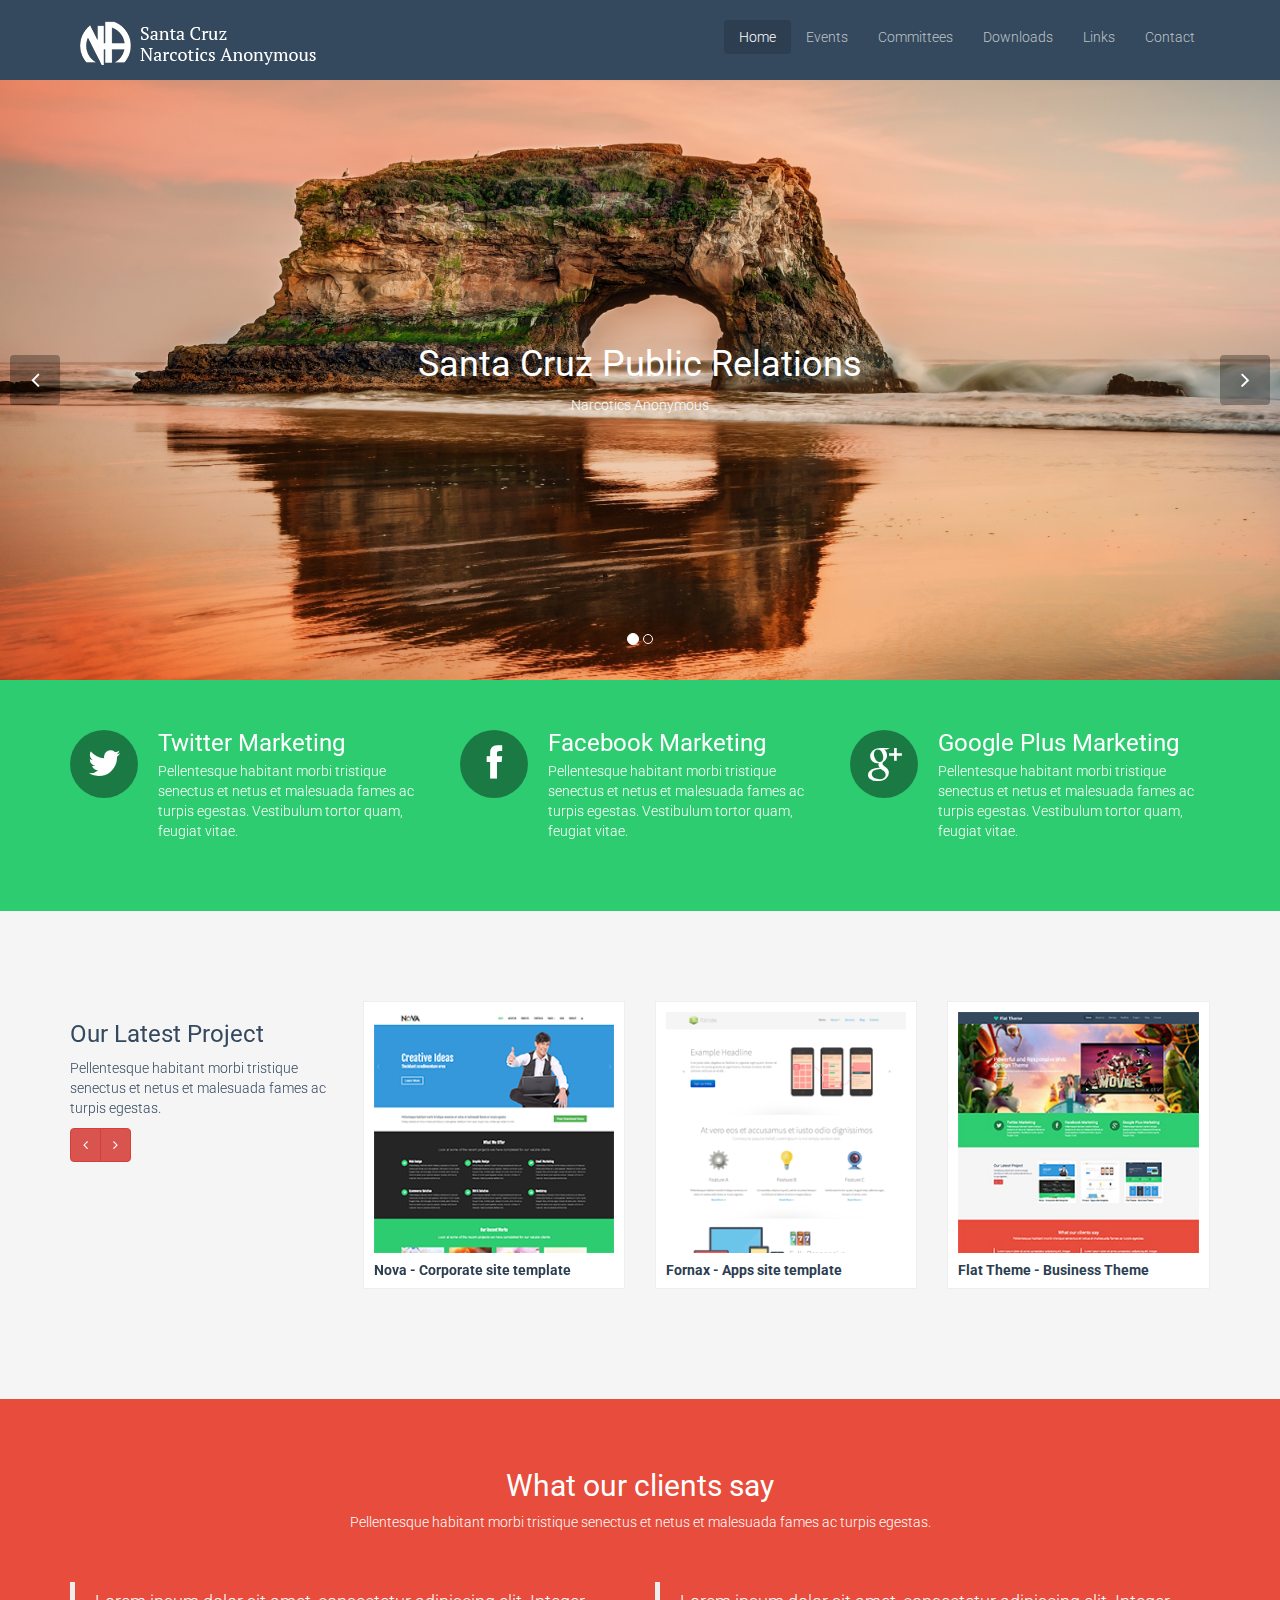
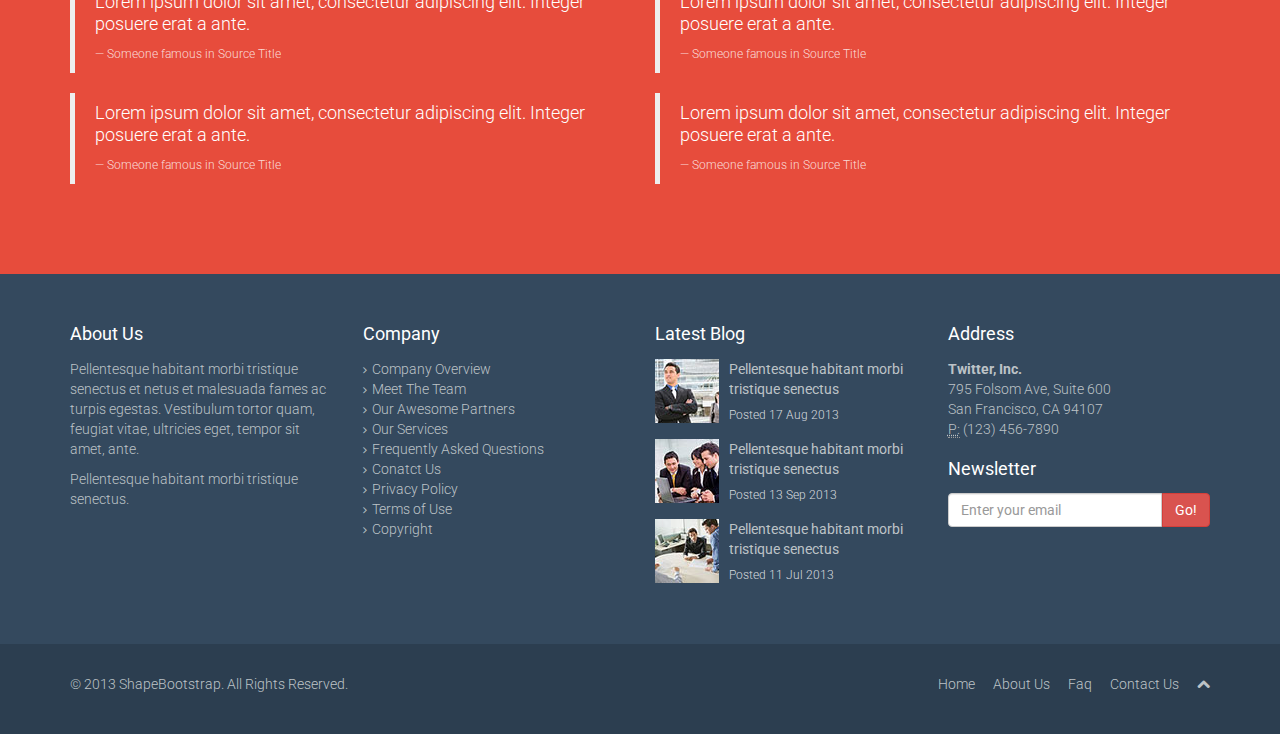
==== index.html @ 4197a6d1 "trying to commit the website i am working on for na" ====
<!DOCTYPE html>
<html lang="en">
<head>
    <meta charset="utf-8">
    <meta name="viewport" content="width=device-width, initial-scale=1.0">
    <meta name="description" content="">
    <meta name="author" content="Christopher Chen" >
    <title>Home | Santa Cruz NA</title>
    <link href="css/bootstrap.min.css" rel="stylesheet">
    <link href="css/font-awesome.min.css" rel="stylesheet">
    <link href="css/prettyPhoto.css" rel="stylesheet">
    <link href="css/animate.css" rel="stylesheet">
    <link href="css/main.css" rel="stylesheet">
    <!--[if lt IE 9]>
    <script src="js/html5shiv.js"></script>
    <script src="js/respond.min.js"></script>
    <![endif]-->       
    <link rel="shortcut icon" href="images/ico/favicon.ico">
    <link rel="apple-touch-icon-precomposed" sizes="144x144" href="images/ico/apple-touch-icon-144-precomposed.png">
    <link rel="apple-touch-icon-precomposed" sizes="114x114" href="images/ico/apple-touch-icon-114-precomposed.png">
    <link rel="apple-touch-icon-precomposed" sizes="72x72" href="images/ico/apple-touch-icon-72-precomposed.png">
    <link rel="apple-touch-icon-precomposed" href="images/ico/apple-touch-icon-57-precomposed.png">
</head><!--/head-->
<body>
    <header class="navbar navbar-inverse navbar-fixed-top wet-asphalt" role="banner">
        <div class="container">
            <div class="navbar-header">
                <button type="button" class="navbar-toggle" data-toggle="collapse" data-target=".navbar-collapse">
                    <span class="sr-only">Toggle navigation</span>
                    <span class="icon-bar"></span>
                    <span class="icon-bar"></span>
                    <span class="icon-bar"></span>
                </button>
                <a class="navbar-brand" href="index.html"><img src="images/nalogo.png" alt="logo"></a>
            </div>
            <div class="collapse navbar-collapse">
                <ul class="nav navbar-nav navbar-right">
                    <li class="active"><a href="index.html">Home</a></li>
                    <li><a href="about-us.html">Events</a></li>
                    <li><a href="services.html">Committees</a></li>
                    <li><a href="portfolio.html">Downloads</a></li>
                    <!--
                    <li class="dropdown">
                        <a href="#" class="dropdown-toggle" data-toggle="dropdown">Pages <i class="icon-angle-down"></i></a>
                        <ul class="dropdown-menu">
                            <li><a href="career.html">Career</a></li>
                            <li><a href="blog-item.html">Blog Single</a></li>
                            <li><a href="pricing.html">Pricing</a></li>
                            <li><a href="404.html">404</a></li>
                            <li><a href="registration.html">Registration</a></li>
                            <li class="divider"></li>
                            <li><a href="privacy.html">Privacy Policy</a></li>
                            <li><a href="terms.html">Terms of Use</a></li>
                        </ul>
                    </li>
                    -->
                    <li><a href="blog.html">Links</a></li> 
                    <li><a href="contact-us.html">Contact</a></li>
                </ul>
            </div>
        </div>
    </header><!--/header-->
    <section id="main-slider" class="no-margin">
        <div class="carousel slide wet-asphalt">
            <ol class="carousel-indicators">
                <li data-target="#main-slider" data-slide-to="0" class="active"></li>
                <li data-target="#main-slider" data-slide-to="1"></li>
                <!--<li data-target="#main-slider" data-slide-to="2"></li>-->
            </ol>
            <div class="carousel-inner">
                <div class="item active" style="background-image: url(images/slider/santacruzarchway.jpg)">
                    <div class="container">
                        <div class="row">
                            <div class="col-sm-12">
                                <div class="carousel-content center centered">
                                    <h2 class="animation animated-item-1">Santa Cruz Public Relations</h2>
                                    <p class="animation animated-item-2">Narcotics Anonymous</p>
                                </div>
                            </div>
                        </div>
                    </div>
                </div><!--/.item-->
                <div class="item" style="background-image: url(images/slider/santacruzarchway.jpg)">
                    <div class="container">
                        <div class="row">
                            <div class="col-sm-12">
                                <div class="carousel-content center centered">
                                    <p><h2 class="boxed animation anima	ted-item-1">Need help?</h2></p>
                                    <p class="boxed animation animated-item-2">Santa Cruz Area NA Helpline: (831) 429-7436</p>
                                    <br>
                                    <a class="btn btn-md animation animated-item-3" href="#">Learn More</a>
                                </div>
                            </div>
                        </div>
                    </div>
					             
                </div><!--/.item-->
                <!--
                <div class="item" style="background-image: url(images/slider/bg3.jpg)">
                    <div class="container">
                        <div class="row">
                            <div class="col-sm-6">
                                <div class="carousel-content centered">
                                    <h2 class="animation animated-item-1">Powerful and Responsive Web Design Theme</h2>
                                    <p class="animation animated-item-2">Pellentesque habitant morbi tristique senectus et netus et malesuada fames</p>
                                    <a class="btn btn-md animation animated-item-3" href="#">Learn More</a>
                                </div>
                            </div>
                            <div class="col-sm-6 hidden-xs animation animated-item-4">
                                <div class="centered">
                                    <div class="embed-container">
                                        <iframe src="//player.vimeo.com/video/69421653?title=0&amp;byline=0&amp;portrait=0&amp;color=a22c2f" frameborder="0" webkitallowfullscreen mozallowfullscreen allowfullscreen></iframe>
                                    </div>
                                </div>
                            </div>
                        </div>
                    </div>
                </div>   --><!--/.item-->
             
            </div><!--/.carousel-inner-->
        </div><!--/.carousel-->
        <a class="prev hidden-xs" href="#main-slider" data-slide="prev">
            <i class="icon-angle-left"></i>
        </a>
        <a class="next hidden-xs" href="#main-slider" data-slide="next">
            <i class="icon-angle-right"></i>
        </a>
    </section><!--/#main-slider-->

    <section id="services" class="emerald">
        <div class="container">
            <div class="row">
                <div class="col-md-4 col-sm-6">
                    <div class="media">
                        <div class="pull-left">
                            <i class="icon-twitter icon-md"></i>
                        </div>
                        <div class="media-body">
                            <h3 class="media-heading">Twitter Marketing</h3>
                            <p>Pellentesque habitant morbi tristique senectus et netus et malesuada fames ac turpis egestas. Vestibulum tortor quam, feugiat vitae.</p>
                        </div>
                    </div>
                </div><!--/.col-md-4-->
                <div class="col-md-4 col-sm-6">
                    <div class="media">
                        <div class="pull-left">
                            <i class="icon-facebook icon-md"></i>
                        </div>
                        <div class="media-body">
                            <h3 class="media-heading">Facebook Marketing</h3>
                            <p>Pellentesque habitant morbi tristique senectus et netus et malesuada fames ac turpis egestas. Vestibulum tortor quam, feugiat vitae.</p>
                        </div>
                    </div>
                </div><!--/.col-md-4-->
                <div class="col-md-4 col-sm-6">
                    <div class="media">
                        <div class="pull-left">
                            <i class="icon-google-plus icon-md"></i>
                        </div>
                        <div class="media-body">
                            <h3 class="media-heading">Google Plus Marketing</h3>
                            <p>Pellentesque habitant morbi tristique senectus et netus et malesuada fames ac turpis egestas. Vestibulum tortor quam, feugiat vitae.</p>
                        </div>
                    </div>
                </div><!--/.col-md-4-->
            </div>
        </div>
    </section><!--/#services-->

    <section id="recent-works">
        <div class="container">
            <div class="row">
                <div class="col-md-3">
                    <h3>Our Latest Project</h3>
                    <p>Pellentesque habitant morbi tristique senectus et netus et malesuada fames ac turpis egestas.</p>
                    <div class="btn-group">
                        <a class="btn btn-danger" href="#scroller" data-slide="prev"><i class="icon-angle-left"></i></a>
                        <a class="btn btn-danger" href="#scroller" data-slide="next"><i class="icon-angle-right"></i></a>
                    </div>
                    <p class="gap"></p>
                </div>
                <div class="col-md-9">
                    <div id="scroller" class="carousel slide">
                        <div class="carousel-inner">
                            <div class="item active">
                                <div class="row">
                                    <div class="col-xs-4">
                                        <div class="portfolio-item">
                                            <div class="item-inner">
                                                <img class="img-responsive" src="images/portfolio/recent/item1.png" alt="">
                                                <h5>
                                                    Nova - Corporate site template
                                                </h5>
                                                <div class="overlay">
                                                    <a class="preview btn btn-danger" title="Malesuada fames ac turpis egestas" href="images/portfolio/full/item1.jpg" rel="prettyPhoto"><i class="icon-eye-open"></i></a>
                                                </div>
                                            </div>
                                        </div>
                                    </div>                            
                                    <div class="col-xs-4">
                                        <div class="portfolio-item">
                                            <div class="item-inner">
                                                <img class="img-responsive" src="images/portfolio/recent/item3.png" alt="">
                                                <h5>
                                                    Fornax - Apps site template
                                                </h5>
                                                <div class="overlay">
                                                    <a class="preview btn btn-danger" title="Malesuada fames ac turpis egestas" href="images/portfolio/full/item1.jpg" rel="prettyPhoto"><i class="icon-eye-open"></i></a>
                                                </div>
                                            </div>
                                        </div>
                                    </div>                            
                                    <div class="col-xs-4">
                                        <div class="portfolio-item">
                                            <div class="item-inner">
                                                <img class="img-responsive" src="images/portfolio/recent/item2.png" alt="">
                                                <h5>
                                                    Flat Theme - Business Theme
                                                </h5>
                                                <div class="overlay">
                                                    <a class="preview btn btn-danger" title="Malesuada fames ac turpis egestas" href="images/portfolio/full/item1.jpg" rel="prettyPhoto"><i class="icon-eye-open"></i></a>
                                                </div>
                                            </div>
                                        </div>
                                    </div>
                                </div><!--/.row-->
                            </div><!--/.item-->
                            <div class="item">
                                <div class="row">
                                    <div class="col-xs-4">
                                        <div class="portfolio-item">
                                            <div class="item-inner">
                                                <img class="img-responsive" src="images/portfolio/recent/item2.png" alt="">
                                                <h5>
                                                    Flat Theme - Business Theme
                                                </h5>
                                                <div class="overlay">
                                                    <a class="preview btn btn-danger" title="Malesuada fames ac turpis egestas" href="images/portfolio/full/item1.jpg" rel="prettyPhoto"><i class="icon-eye-open"></i></a>
                                                </div>
                                            </div>
                                        </div>
                                    </div>
                                    <div class="col-xs-4">
                                        <div class="portfolio-item">
                                            <div class="item-inner">
                                                <img class="img-responsive" src="images/portfolio/recent/item1.png" alt="">
                                                <h5>
                                                    Nova - Corporate site template
                                                </h5>
                                                <div class="overlay">
                                                    <a class="preview btn btn-danger" title="Malesuada fames ac turpis egestas" href="images/portfolio/full/item1.jpg" rel="prettyPhoto"><i class="icon-eye-open"></i></a>
                                                </div>
                                            </div>
                                        </div>
                                    </div>                            
                                    <div class="col-xs-4">
                                        <div class="portfolio-item">
                                            <div class="item-inner">
                                                <img class="img-responsive" src="images/portfolio/recent/item3.png" alt="">
                                                <h5>
                                                    Fornax - Apps site template
                                                </h5>
                                                <div class="overlay">
                                                    <a class="preview btn btn-danger" title="Malesuada fames ac turpis egestas" href="images/portfolio/full/item1.jpg" rel="prettyPhoto"><i class="icon-eye-open"></i></a>
                                                </div>
                                            </div>
                                        </div>
                                    </div>
                                </div>
                            </div><!--/.item-->
                        </div>
                    </div>
                </div>
            </div><!--/.row-->
        </div>
    </section><!--/#recent-works-->

    <section id="testimonial" class="alizarin">
        <div class="container">
            <div class="row">
                <div class="col-lg-12">
                    <div class="center">
                        <h2>What our clients say</h2>
                        <p>Pellentesque habitant morbi tristique senectus et netus et malesuada fames ac turpis egestas.</p>
                    </div>
                    <div class="gap"></div>
                    <div class="row">
                        <div class="col-md-6">
                            <blockquote>
                                <p>Lorem ipsum dolor sit amet, consectetur adipiscing elit. Integer posuere erat a ante.</p>
                                <small>Someone famous in <cite title="Source Title">Source Title</cite></small>
                            </blockquote>
                            <blockquote>
                                <p>Lorem ipsum dolor sit amet, consectetur adipiscing elit. Integer posuere erat a ante.</p>
                                <small>Someone famous in <cite title="Source Title">Source Title</cite></small>
                            </blockquote>
                        </div>
                        <div class="col-md-6">
                            <blockquote>
                                <p>Lorem ipsum dolor sit amet, consectetur adipiscing elit. Integer posuere erat a ante.</p>
                                <small>Someone famous in <cite title="Source Title">Source Title</cite></small>
                            </blockquote>
                            <blockquote>
                                <p>Lorem ipsum dolor sit amet, consectetur adipiscing elit. Integer posuere erat a ante.</p>
                                <small>Someone famous in <cite title="Source Title">Source Title</cite></small>
                            </blockquote>
                        </div>
                    </div>
                </div>
            </div>
        </div>
    </section><!--/#testimonial-->

    <section id="bottom" class="wet-asphalt">
        <div class="container">
            <div class="row">
                <div class="col-md-3 col-sm-6">
                    <h4>About Us</h4>
                    <p>Pellentesque habitant morbi tristique senectus et netus et malesuada fames ac turpis egestas. Vestibulum tortor quam, feugiat vitae, ultricies eget, tempor sit amet, ante.</p>
                    <p>Pellentesque habitant morbi tristique senectus.</p>
                </div><!--/.col-md-3-->

                <div class="col-md-3 col-sm-6">
                    <h4>Company</h4>
                    <div>
                        <ul class="arrow">
                            <li><a href="#">Company Overview</a></li>
                            <li><a href="#">Meet The Team</a></li>
                            <li><a href="#">Our Awesome Partners</a></li>
                            <li><a href="#">Our Services</a></li>
                            <li><a href="#">Frequently Asked Questions</a></li>
                            <li><a href="#">Conatct Us</a></li>
                            <li><a href="#">Privacy Policy</a></li>
                            <li><a href="#">Terms of Use</a></li>
                            <li><a href="#">Copyright</a></li>
                        </ul>
                    </div>
                </div><!--/.col-md-3-->

                <div class="col-md-3 col-sm-6">
                    <h4>Latest Blog</h4>
                    <div>
                        <div class="media">
                            <div class="pull-left">
                                <img src="images/blog/thumb1.jpg" alt="">
                            </div>
                            <div class="media-body">
                                <span class="media-heading"><a href="#">Pellentesque habitant morbi tristique senectus</a></span>
                                <small class="muted">Posted 17 Aug 2013</small>
                            </div>
                        </div>
                        <div class="media">
                            <div class="pull-left">
                                <img src="images/blog/thumb2.jpg" alt="">
                            </div>
                            <div class="media-body">
                                <span class="media-heading"><a href="#">Pellentesque habitant morbi tristique senectus</a></span>
                                <small class="muted">Posted 13 Sep 2013</small>
                            </div>
                        </div>
                        <div class="media">
                            <div class="pull-left">
                                <img src="images/blog/thumb3.jpg" alt="">
                            </div>
                            <div class="media-body">
                                <span class="media-heading"><a href="#">Pellentesque habitant morbi tristique senectus</a></span>
                                <small class="muted">Posted 11 Jul 2013</small>
                            </div>
                        </div>
                    </div>  
                </div><!--/.col-md-3-->

                <div class="col-md-3 col-sm-6">
                    <h4>Address</h4>
                    <address>
                        <strong>Twitter, Inc.</strong><br>
                        795 Folsom Ave, Suite 600<br>
                        San Francisco, CA 94107<br>
                        <abbr title="Phone">P:</abbr> (123) 456-7890
                    </address>
                    <h4>Newsletter</h4>
                    <form role="form">
                        <div class="input-group">
                            <input type="text" class="form-control" autocomplete="off" placeholder="Enter your email">
                            <span class="input-group-btn">
                                <button class="btn btn-danger" type="button">Go!</button>
                            </span>
                        </div>
                    </form>
                </div> <!--/.col-md-3-->
            </div>
        </div>
    </section><!--/#bottom-->

    <footer id="footer" class="midnight-blue">
        <div class="container">
            <div class="row">
                <div class="col-sm-6">
                    &copy; 2013 <a target="_blank" href="http://shapebootstrap.net/" title="Free Twitter Bootstrap WordPress Themes and HTML templates">ShapeBootstrap</a>. All Rights Reserved.
                </div>
                <div class="col-sm-6">
                    <ul class="pull-right">
                        <li><a href="#">Home</a></li>
                        <li><a href="#">About Us</a></li>
                        <li><a href="#">Faq</a></li>
                        <li><a href="#">Contact Us</a></li>
                        <li><a id="gototop" class="gototop" href="#"><i class="icon-chevron-up"></i></a></li><!--#gototop-->
                    </ul>
                </div>
            </div>
        </div>
    </footer><!--/#footer-->

    <script src="js/jquery.js"></script>
    <script src="js/bootstrap.min.js"></script>
    <script src="js/jquery.prettyPhoto.js"></script>
    <script src="js/main.js"></script>
</body>
</html>
---- css/prettyPhoto.css ----
div.pp_default .pp_top,div.pp_default .pp_top .pp_middle,div.pp_default .pp_top .pp_left,div.pp_default .pp_top .pp_right,div.pp_default .pp_bottom,div.pp_default .pp_bottom .pp_left,div.pp_default .pp_bottom .pp_middle,div.pp_default .pp_bottom .pp_right{height:13px}
div.pp_default .pp_top .pp_left{background:url(../images/prettyPhoto/default/sprite.png) -78px -93px no-repeat}
div.pp_default .pp_top .pp_middle{background:url(../images/prettyPhoto/default/sprite_x.png) top left repeat-x}
div.pp_default .pp_top .pp_right{background:url(../images/prettyPhoto/default/sprite.png) -112px -93px no-repeat}
div.pp_default .pp_content .ppt{color:#f8f8f8}
div.pp_default .pp_content_container .pp_left{background:url(../images/prettyPhoto/default/sprite_y.png) -7px 0 repeat-y;padding-left:13px}
div.pp_default .pp_content_container .pp_right{background:url(../images/prettyPhoto/default/sprite_y.png) top right repeat-y;padding-right:13px}
div.pp_default .pp_next:hover{background:url(../images/prettyPhoto/default/sprite_next.png) center right no-repeat;cursor:pointer}
div.pp_default .pp_previous:hover{background:url(../images/prettyPhoto/default/sprite_prev.png) center left no-repeat;cursor:pointer}
div.pp_default .pp_expand{background:url(../images/prettyPhoto/default/sprite.png) 0 -29px no-repeat;cursor:pointer;width:28px;height:28px}
div.pp_default .pp_expand:hover{background:url(../images/prettyPhoto/default/sprite.png) 0 -56px no-repeat;cursor:pointer}
div.pp_default .pp_contract{background:url(../images/prettyPhoto/default/sprite.png) 0 -84px no-repeat;cursor:pointer;width:28px;height:28px}
div.pp_default .pp_contract:hover{background:url(../images/prettyPhoto/default/sprite.png) 0 -113px no-repeat;cursor:pointer}
div.pp_default .pp_close{width:30px;height:30px;background:url(../images/prettyPhoto/default/sprite.png) 2px 1px no-repeat;cursor:pointer}
div.pp_default .pp_gallery ul li a{background:url(../images/prettyPhoto/default/default_thumb.png) center center #f8f8f8;border:1px solid #aaa}
div.pp_default .pp_social{margin-top:7px}
div.pp_default .pp_gallery a.pp_arrow_previous,div.pp_default .pp_gallery a.pp_arrow_next{position:static;left:auto}
div.pp_default .pp_nav .pp_play,div.pp_default .pp_nav .pp_pause{background:url(../images/prettyPhoto/default/sprite.png) -51px 1px no-repeat;height:30px;width:30px}
div.pp_default .pp_nav .pp_pause{background-position:-51px -29px}
div.pp_default a.pp_arrow_previous,div.pp_default a.pp_arrow_next{background:url(../images/prettyPhoto/default/sprite.png) -31px -3px no-repeat;height:20px;width:20px;margin:4px 0 0}
div.pp_default a.pp_arrow_next{left:52px;background-position:-82px -3px}
div.pp_default .pp_content_container .pp_details{margin-top:5px}
div.pp_default .pp_nav{clear:none;height:30px;width:110px;position:relative}
div.pp_default .pp_nav .currentTextHolder{font-family:Georgia;font-style:italic;color:#999;font-size:11px;left:75px;line-height:25px;position:absolute;top:2px;margin:0;padding:0 0 0 10px}
div.pp_default .pp_close:hover,div.pp_default .pp_nav .pp_play:hover,div.pp_default .pp_nav .pp_pause:hover,div.pp_default .pp_arrow_next:hover,div.pp_default .pp_arrow_previous:hover{opacity:0.7}
div.pp_default .pp_description{font-size:11px;font-weight:700;line-height:14px;margin:5px 50px 5px 0}
div.pp_default .pp_bottom .pp_left{background:url(../images/prettyPhoto/default/sprite.png) -78px -127px no-repeat}
div.pp_default .pp_bottom .pp_middle{background:url(../images/prettyPhoto/default/sprite_x.png) bottom left repeat-x}
div.pp_default .pp_bottom .pp_right{background:url(../images/prettyPhoto/default/sprite.png) -112px -127px no-repeat}
div.pp_default .pp_loaderIcon{background:url(../images/prettyPhoto/default/loader.gif) center center no-repeat}
div.light_rounded .pp_top .pp_left{background:url(../images/prettyPhoto/light_rounded/sprite.png) -88px -53px no-repeat}
div.light_rounded .pp_top .pp_right{background:url(../images/prettyPhoto/light_rounded/sprite.png) -110px -53px no-repeat}
div.light_rounded .pp_next:hover{background:url(../images/prettyPhoto/light_rounded/btnNext.png) center right no-repeat;cursor:pointer}
div.light_rounded .pp_previous:hover{background:url(../images/prettyPhoto/light_rounded/btnPrevious.png) center left no-repeat;cursor:pointer}
div.light_rounded .pp_expand{background:url(../images/prettyPhoto/light_rounded/sprite.png) -31px -26px no-repeat;cursor:pointer}
div.light_rounded .pp_expand:hover{background:url(../images/prettyPhoto/light_rounded/sprite.png) -31px -47px no-repeat;cursor:pointer}
div.light_rounded .pp_contract{background:url(../images/prettyPhoto/light_rounded/sprite.png) 0 -26px no-repeat;cursor:pointer}
div.light_rounded .pp_contract:hover{background:url(../images/prettyPhoto/light_rounded/sprite.png) 0 -47px no-repeat;cursor:pointer}
div.light_rounded .pp_close{width:75px;height:22px;background:url(../images/prettyPhoto/light_rounded/sprite.png) -1px -1px no-repeat;cursor:pointer}
div.light_rounded .pp_nav .pp_play{background:url(../images/prettyPhoto/light_rounded/sprite.png) -1px -100px no-repeat;height:15px;width:14px}
div.light_rounded .pp_nav .pp_pause{background:url(../images/prettyPhoto/light_rounded/sprite.png) -24px -100px no-repeat;height:15px;width:14px}
div.light_rounded .pp_arrow_previous{background:url(../images/prettyPhoto/light_rounded/sprite.png) 0 -71px no-repeat}
div.light_rounded .pp_arrow_next{background:url(../images/prettyPhoto/light_rounded/sprite.png) -22px -71px no-repeat}
div.light_rounded .pp_bottom .pp_left{background:url(../images/prettyPhoto/light_rounded/sprite.png) -88px -80px no-repeat}
div.light_rounded .pp_bottom .pp_right{background:url(../images/prettyPhoto/light_rounded/sprite.png) -110px -80px no-repeat}
div.dark_rounded .pp_top .pp_left{background:url(../images/prettyPhoto/dark_rounded/sprite.png) -88px -53px no-repeat}
div.dark_rounded .pp_top .pp_right{background:url(../images/prettyPhoto/dark_rounded/sprite.png) -110px -53px no-repeat}
div.dark_rounded .pp_content_container .pp_left{background:url(../images/prettyPhoto/dark_rounded/contentPattern.png) top left repeat-y}
div.dark_rounded .pp_content_container .pp_right{background:url(../images/prettyPhoto/dark_rounded/contentPattern.png) top right repeat-y}
div.dark_rounded .pp_next:hover{background:url(../images/prettyPhoto/dark_rounded/btnNext.png) center right no-repeat;cursor:pointer}
div.dark_rounded .pp_previous:hover{background:url(../images/prettyPhoto/dark_rounded/btnPrevious.png) center left no-repeat;cursor:pointer}
div.dark_rounded .pp_expand{background:url(../images/prettyPhoto/dark_rounded/sprite.png) -31px -26px no-repeat;cursor:pointer}
div.dark_rounded .pp_expand:hover{background:url(../images/prettyPhoto/dark_rounded/sprite.png) -31px -47px no-repeat;cursor:pointer}
div.dark_rounded .pp_contract{background:url(../images/prettyPhoto/dark_rounded/sprite.png) 0 -26px no-repeat;cursor:pointer}
div.dark_rounded .pp_contract:hover{background:url(../images/prettyPhoto/dark_rounded/sprite.png) 0 -47px no-repeat;cursor:pointer}
div.dark_rounded .pp_close{width:75px;height:22px;background:url(../images/prettyPhoto/dark_rounded/sprite.png) -1px -1px no-repeat;cursor:pointer}
div.dark_rounded .pp_description{margin-right:85px;color:#fff}
div.dark_rounded .pp_nav .pp_play{background:url(../images/prettyPhoto/dark_rounded/sprite.png) -1px -100px no-repeat;height:15px;width:14px}
div.dark_rounded .pp_nav .pp_pause{background:url(../images/prettyPhoto/dark_rounded/sprite.png) -24px -100px no-repeat;height:15px;width:14px}
div.dark_rounded .pp_arrow_previous{background:url(../images/prettyPhoto/dark_rounded/sprite.png) 0 -71px no-repeat}
div.dark_rounded .pp_arrow_next{background:url(../images/prettyPhoto/dark_rounded/sprite.png) -22px -71px no-repeat}
div.dark_rounded .pp_bottom .pp_left{background:url(../images/prettyPhoto/dark_rounded/sprite.png) -88px -80px no-repeat}
div.dark_rounded .pp_bottom .pp_right{background:url(../images/prettyPhoto/dark_rounded/sprite.png) -110px -80px no-repeat}
div.dark_rounded .pp_loaderIcon{background:url(../images/prettyPhoto/dark_rounded/loader.gif) center center no-repeat}
div.dark_square .pp_left,div.dark_square .pp_middle,div.dark_square .pp_right,div.dark_square .pp_content{background:#000}
div.dark_square .pp_description{color:#fff;margin:0 85px 0 0}
div.dark_square .pp_loaderIcon{background:url(../images/prettyPhoto/dark_square/loader.gif) center center no-repeat}
div.dark_square .pp_expand{background:url(../images/prettyPhoto/dark_square/sprite.png) -31px -26px no-repeat;cursor:pointer}
div.dark_square .pp_expand:hover{background:url(../images/prettyPhoto/dark_square/sprite.png) -31px -47px no-repeat;cursor:pointer}
div.dark_square .pp_contract{background:url(../images/prettyPhoto/dark_square/sprite.png) 0 -26px no-repeat;cursor:pointer}
div.dark_square .pp_contract:hover{background:url(../images/prettyPhoto/dark_square/sprite.png) 0 -47px no-repeat;cursor:pointer}
div.dark_square .pp_close{width:75px;height:22px;background:url(../images/prettyPhoto/dark_square/sprite.png) -1px -1px no-repeat;cursor:pointer}
div.dark_square .pp_nav{clear:none}
div.dark_square .pp_nav .pp_play{background:url(../images/prettyPhoto/dark_square/sprite.png) -1px -100px no-repeat;height:15px;width:14px}
div.dark_square .pp_nav .pp_pause{background:url(../images/prettyPhoto/dark_square/sprite.png) -24px -100px no-repeat;height:15px;width:14px}
div.dark_square .pp_arrow_previous{background:url(../images/prettyPhoto/dark_square/sprite.png) 0 -71px no-repeat}
div.dark_square .pp_arrow_next{background:url(../images/prettyPhoto/dark_square/sprite.png) -22px -71px no-repeat}
div.dark_square .pp_next:hover{background:url(../images/prettyPhoto/dark_square/btnNext.png) center right no-repeat;cursor:pointer}
div.dark_square .pp_previous:hover{background:url(../images/prettyPhoto/dark_square/btnPrevious.png) center left no-repeat;cursor:pointer}
div.light_square .pp_expand{background:url(../images/prettyPhoto/light_square/sprite.png) -31px -26px no-repeat;cursor:pointer}
div.light_square .pp_expand:hover{background:url(../images/prettyPhoto/light_square/sprite.png) -31px -47px no-repeat;cursor:pointer}
div.light_square .pp_contract{background:url(../images/prettyPhoto/light_square/sprite.png) 0 -26px no-repeat;cursor:pointer}
div.light_square .pp_contract:hover{background:url(../images/prettyPhoto/light_square/sprite.png) 0 -47px no-repeat;cursor:pointer}
div.light_square .pp_close{width:75px;height:22px;background:url(../images/prettyPhoto/light_square/sprite.png) -1px -1px no-repeat;cursor:pointer}
div.light_square .pp_nav .pp_play{background:url(../images/prettyPhoto/light_square/sprite.png) -1px -100px no-repeat;height:15px;width:14px}
div.light_square .pp_nav .pp_pause{background:url(../images/prettyPhoto/light_square/sprite.png) -24px -100px no-repeat;height:15px;width:14px}
div.light_square .pp_arrow_previous{background:url(../images/prettyPhoto/light_square/sprite.png) 0 -71px no-repeat}
div.light_square .pp_arrow_next{background:url(../images/prettyPhoto/light_square/sprite.png) -22px -71px no-repeat}
div.light_square .pp_next:hover{background:url(../images/prettyPhoto/light_square/btnNext.png) center right no-repeat;cursor:pointer}
div.light_square .pp_previous:hover{background:url(../images/prettyPhoto/light_square/btnPrevious.png) center left no-repeat;cursor:pointer}
div.facebook .pp_top .pp_left{background:url(../images/prettyPhoto/facebook/sprite.png) -88px -53px no-repeat}
div.facebook .pp_top .pp_middle{background:url(../images/prettyPhoto/facebook/contentPatternTop.png) top left repeat-x}
div.facebook .pp_top .pp_right{background:url(../images/prettyPhoto/facebook/sprite.png) -110px -53px no-repeat}
div.facebook .pp_content_container .pp_left{background:url(../images/prettyPhoto/facebook/contentPatternLeft.png) top left repeat-y}
div.facebook .pp_content_container .pp_right{background:url(../images/prettyPhoto/facebook/contentPatternRight.png) top right repeat-y}
div.facebook .pp_expand{background:url(../images/prettyPhoto/facebook/sprite.png) -31px -26px no-repeat;cursor:pointer}
div.facebook .pp_expand:hover{background:url(../images/prettyPhoto/facebook/sprite.png) -31px -47px no-repeat;cursor:pointer}
div.facebook .pp_contract{background:url(../images/prettyPhoto/facebook/sprite.png) 0 -26px no-repeat;cursor:pointer}
div.facebook .pp_contract:hover{background:url(../images/prettyPhoto/facebook/sprite.png) 0 -47px no-repeat;cursor:pointer}
div.facebook .pp_close{width:22px;height:22px;background:url(../images/prettyPhoto/facebook/sprite.png) -1px -1px no-repeat;cursor:pointer}
div.facebook .pp_description{margin:0 37px 0 0}
div.facebook .pp_loaderIcon{background:url(../images/prettyPhoto/facebook/loader.gif) center center no-repeat}
div.facebook .pp_arrow_previous{background:url(../images/prettyPhoto/facebook/sprite.png) 0 -71px no-repeat;height:22px;margin-top:0;width:22px}
div.facebook .pp_arrow_previous.disabled{background-position:0 -96px;cursor:default}
div.facebook .pp_arrow_next{background:url(../images/prettyPhoto/facebook/sprite.png) -32px -71px no-repeat;height:22px;margin-top:0;width:22px}
div.facebook .pp_arrow_next.disabled{background-position:-32px -96px;cursor:default}
div.facebook .pp_nav{margin-top:0}
div.facebook .pp_nav p{font-size:15px;padding:0 3px 0 4px}
div.facebook .pp_nav .pp_play{background:url(../images/prettyPhoto/facebook/sprite.png) -1px -123px no-repeat;height:22px;width:22px}
div.facebook .pp_nav .pp_pause{background:url(../images/prettyPhoto/facebook/sprite.png) -32px -123px no-repeat;height:22px;width:22px}
div.facebook .pp_next:hover{background:url(../images/prettyPhoto/facebook/btnNext.png) center right no-repeat;cursor:pointer}
div.facebook .pp_previous:hover{background:url(../images/prettyPhoto/facebook/btnPrevious.png) center left no-repeat;cursor:pointer}
div.facebook .pp_bottom .pp_left{background:url(../images/prettyPhoto/facebook/sprite.png) -88px -80px no-repeat}
div.facebook .pp_bottom .pp_middle{background:url(../images/prettyPhoto/facebook/contentPatternBottom.png) top left repeat-x}
div.facebook .pp_bottom .pp_right{background:url(../images/prettyPhoto/facebook/sprite.png) -110px -80px no-repeat}
div.pp_pic_holder a:focus{outline:none}
div.pp_overlay{background:#000;display:none;left:0;position:absolute;top:0;width:100%;z-index:9500}
div.pp_pic_holder{display:none;position:absolute;width:100px;z-index:10000}
.pp_content{height:40px;min-width:40px}
* html .pp_content{width:40px}
.pp_content_container{position:relative;text-align:left;width:100%}
.pp_content_container .pp_left{padding-left:20px}
.pp_content_container .pp_right{padding-right:20px}
.pp_content_container .pp_details{float:left;margin:10px 0 2px}
.pp_description{display:none;margin:0}
.pp_social{float:left;margin:0}
.pp_social .facebook{float:left;margin-left:5px;width:55px;overflow:hidden}
.pp_social .twitter{float:left}
.pp_nav{clear:right;float:left;margin:3px 10px 0 0}
.pp_nav p{float:left;white-space:nowrap;margin:2px 4px}
.pp_nav .pp_play,.pp_nav .pp_pause{float:left;margin-right:4px;text-indent:-10000px}
a.pp_arrow_previous,a.pp_arrow_next{display:block;float:left;height:15px;margin-top:3px;overflow:hidden;text-indent:-10000px;width:14px}
.pp_hoverContainer{position:absolute;top:0;width:100%;z-index:2000}
.pp_gallery{display:none;left:50%;margin-top:-50px;position:absolute;z-index:10000}
.pp_gallery div{float:left;overflow:hidden;position:relative}
.pp_gallery ul{float:left;height:35px;position:relative;white-space:nowrap;margin:0 0 0 5px;padding:0}
.pp_gallery ul a{border:1px rgba(0,0,0,0.5) solid;display:block;float:left;height:33px;overflow:hidden}
.pp_gallery ul a img{border:0}
.pp_gallery li{display:block;float:left;margin:0 5px 0 0;padding:0}
.pp_gallery li.default a{background:url(../images/prettyPhoto/facebook/default_thumbnail.gif) 0 0 no-repeat;display:block;height:33px;width:50px}
.pp_gallery .pp_arrow_previous,.pp_gallery .pp_arrow_next{margin-top:7px!important}
a.pp_next{background:url(../images/prettyPhoto/light_rounded/btnNext.png) 10000px 10000px no-repeat;display:block;float:right;height:100%;text-indent:-10000px;width:49%}
a.pp_previous{background:url(../images/prettyPhoto/light_rounded/btnNext.png) 10000px 10000px no-repeat;display:block;float:left;height:100%;text-indent:-10000px;width:49%}
a.pp_expand,a.pp_contract{cursor:pointer;display:none;height:20px;position:absolute;right:30px;text-indent:-10000px;top:10px;width:20px;z-index:20000}
a.pp_close{position:absolute;right:0;top:0;display:block;line-height:22px;text-indent:-10000px}
.pp_loaderIcon{display:block;height:24px;left:50%;position:absolute;top:50%;width:24px;margin:-12px 0 0 -12px}
#pp_full_res{line-height:1!important}
#pp_full_res .pp_inline{text-align:left}
#pp_full_res .pp_inline p{margin:0 0 15px}
div.ppt{color:#fff;display:none;font-size:17px;z-index:9999;margin:0 0 5px 15px}
div.pp_default .pp_content,div.light_rounded .pp_content{background-color:#fff}
div.pp_default #pp_full_res .pp_inline,div.light_rounded .pp_content .ppt,div.light_rounded #pp_full_res .pp_inline,div.light_square .pp_content .ppt,div.light_square #pp_full_res .pp_inline,div.facebook .pp_content .ppt,div.facebook #pp_full_res .pp_inline{color:#000}
div.pp_default .pp_gallery ul li a:hover,div.pp_default .pp_gallery ul li.selected a,.pp_gallery ul a:hover,.pp_gallery li.selected a{border-color:#fff}
div.pp_default .pp_details,div.light_rounded .pp_details,div.dark_rounded .pp_details,div.dark_square .pp_details,div.light_square .pp_details,div.facebook .pp_details{position:relative}
div.light_rounded .pp_top .pp_middle,div.light_rounded .pp_content_container .pp_left,div.light_rounded .pp_content_container .pp_right,div.light_rounded .pp_bottom .pp_middle,div.light_square .pp_left,div.light_square .pp_middle,div.light_square .pp_right,div.light_square .pp_content,div.facebook .pp_content{background:#fff}
div.light_rounded .pp_description,div.light_square .pp_description{margin-right:85px}
div.light_rounded .pp_gallery a.pp_arrow_previous,div.light_rounded .pp_gallery a.pp_arrow_next,div.dark_rounded .pp_gallery a.pp_arrow_previous,div.dark_rounded .pp_gallery a.pp_arrow_next,div.dark_square .pp_gallery a.pp_arrow_previous,div.dark_square .pp_gallery a.pp_arrow_next,div.light_square .pp_gallery a.pp_arrow_previous,div.light_square .pp_gallery a.pp_arrow_next{margin-top:12px!important}
div.light_rounded .pp_arrow_previous.disabled,div.dark_rounded .pp_arrow_previous.disabled,div.dark_square .pp_arrow_previous.disabled,div.light_square .pp_arrow_previous.disabled{background-position:0 -87px;cursor:default}
div.light_rounded .pp_arrow_next.disabled,div.dark_rounded .pp_arrow_next.disabled,div.dark_square .pp_arrow_next.disabled,div.light_square .pp_arrow_next.disabled{background-position:-22px -87px;cursor:default}
div.light_rounded .pp_loaderIcon,div.light_square .pp_loaderIcon{background:url(../images/prettyPhoto/light_rounded/loader.gif) center center no-repeat}
div.dark_rounded .pp_top .pp_middle,div.dark_rounded .pp_content,div.dark_rounded .pp_bottom .pp_middle{background:url(../images/prettyPhoto/dark_rounded/contentPattern.png) top left repeat}
div.dark_rounded .currentTextHolder,div.dark_square .currentTextHolder{color:#c4c4c4}
div.dark_rounded #pp_full_res .pp_inline,div.dark_square #pp_full_res .pp_inline{color:#fff}
.pp_top,.pp_bottom{height:20px;position:relative}
* html .pp_top,* html .pp_bottom{padding:0 20px}
.pp_top .pp_left,.pp_bottom .pp_left{height:20px;left:0;position:absolute;width:20px}
.pp_top .pp_middle,.pp_bottom .pp_middle{height:20px;left:20px;position:absolute;right:20px}
* html .pp_top .pp_middle,* html .pp_bottom .pp_middle{left:0;position:static}
.pp_top .pp_right,.pp_bottom .pp_right{height:20px;left:auto;position:absolute;right:0;top:0;width:20px}
.pp_fade,.pp_gallery li.default a img{display:none}
---- css/main.css ----
@import url(http://fonts.googleapis.com/css?family=Roboto:400,700,300);
.clearfix {
  *zoom: 1;
}
.clearfix:before,
.clearfix:after {
  display: table;
  content: "";
  line-height: 0;
}
.clearfix:after {
  clear: both;
}
.hide-text {
  font: 0/0 a;
  color: transparent;
  text-shadow: none;
  background-color: transparent;
  border: 0;
}
.input-block-level {
  display: block;
  width: 100%;
  min-height: 30px;
  -webkit-box-sizing: border-box;
  -moz-box-sizing: border-box;
  box-sizing: border-box;
}
body {
  padding-top: 80px;
  color: #34495e;
  background: #f5f5f5;
  font-family: 'Roboto', sans-serif;
  font-weight: 300;
}
h1,
h2,
h3,
h4,
h5,
h6 {
  font-family: 'Roboto', sans-serif;
  font-weight: 400;
}
a {
  color: #34495e;
  -webkit-transition: 300ms;
  -moz-transition: 300ms;
  -o-transition: 300ms;
  transition: 300ms;
}
hr {
  border-top: 1px solid #e5e5e5;
  border-bottom: 1px solid #fff;
}
.btn {
  font-weight: 400;
}
.btn-transparent {
  border: 3px solid #fff;
  background: transparent;
  color: #fff;
}
.btn-transparent:hover {
  border-color: rgba(255, 255, 255, 0.5);
}
a:hover,
a:focus {
  color: #d9534f;
  text-decoration: none;
  outline: none;
}
.dropdown-menu {
  margin-top: -1px;
  min-width: 180px;
}
body > section {
  padding: 50px 0;
}
.turquoise,
.green-sea,
.sun-flower,
.orange,
.emerald,
.nephrits,
.carrot,
.pumkin,
.peter-river,
.belize-hole,
.alizarin,
.pomegranate,
.amethyst,
.wisteria,
.clouds .silver,
.wet-asphalt,
.midnight-blue,
.concrete,
.asbestos {
  color: #fff;
}
.turquoise h1,
.green-sea h1,
.sun-flower h1,
.orange h1,
.emerald h1,
.nephrits h1,
.carrot h1,
.pumkin h1,
.peter-river h1,
.belize-hole h1,
.alizarin h1,
.pomegranate h1,
.amethyst h1,
.wisteria h1,
.clouds .silver h1,
.wet-asphalt h1,
.midnight-blue h1,
.concrete h1,
.asbestos h1,
.turquoise h2,
.green-sea h2,
.sun-flower h2,
.orange h2,
.emerald h2,
.nephrits h2,
.carrot h2,
.pumkin h2,
.peter-river h2,
.belize-hole h2,
.alizarin h2,
.pomegranate h2,
.amethyst h2,
.wisteria h2,
.clouds .silver h2,
.wet-asphalt h2,
.midnight-blue h2,
.concrete h2,
.asbestos h2,
.turquoise h3,
.green-sea h3,
.sun-flower h3,
.orange h3,
.emerald h3,
.nephrits h3,
.carrot h3,
.pumkin h3,
.peter-river h3,
.belize-hole h3,
.alizarin h3,
.pomegranate h3,
.amethyst h3,
.wisteria h3,
.clouds .silver h3,
.wet-asphalt h3,
.midnight-blue h3,
.concrete h3,
.asbestos h3,
.turquoise h4,
.green-sea h4,
.sun-flower h4,
.orange h4,
.emerald h4,
.nephrits h4,
.carrot h4,
.pumkin h4,
.peter-river h4,
.belize-hole h4,
.alizarin h4,
.pomegranate h4,
.amethyst h4,
.wisteria h4,
.clouds .silver h4,
.wet-asphalt h4,
.midnight-blue h4,
.concrete h4,
.asbestos h4,
.turquoise h5,
.green-sea h5,
.sun-flower h5,
.orange h5,
.emerald h5,
.nephrits h5,
.carrot h5,
.pumkin h5,
.peter-river h5,
.belize-hole h5,
.alizarin h5,
.pomegranate h5,
.amethyst h5,
.wisteria h5,
.clouds .silver h5,
.wet-asphalt h5,
.midnight-blue h5,
.concrete h5,
.asbestos h5,
.turquoise h6,
.green-sea h6,
.sun-flower h6,
.orange h6,
.emerald h6,
.nephrits h6,
.carrot h6,
.pumkin h6,
.peter-river h6,
.belize-hole h6,
.alizarin h6,
.pomegranate h6,
.amethyst h6,
.wisteria h6,
.clouds .silver h6,
.wet-asphalt h6,
.midnight-blue h6,
.concrete h6,
.asbestos h6 {
  color: #fff;
}
.turquoise small,
.green-sea small,
.sun-flower small,
.orange small,
.emerald small,
.nephrits small,
.carrot small,
.pumkin small,
.peter-river small,
.belize-hole small,
.alizarin small,
.pomegranate small,
.amethyst small,
.wisteria small,
.clouds .silver small,
.wet-asphalt small,
.midnight-blue small,
.concrete small,
.asbestos small {
  color: rgba(255, 255, 255, 0.8);
}
.turquoise {
  background-color: #1abc9c;
}
.green-sea {
  background-color: #16a085;
}
.sun-flower {
  background-color: #f1c40f;
}
.orange {
  background-color: #f39c12;
}
.emerald {
  background-color: #2ecc71;
}
.nephritis {
  background-color: #27ae60;
}
.carrot {
  background-color: #e67e22;
}
.pumkin {
  background-color: #d35400;
}
.peter-river {
  background-color: #3498db;
}
.belize-hole {
  background-color: #2980b9;
}
.alizarin {
  background-color: #e74c3c;
}
.pomegranate {
  background-color: #c0392b;
}
.amethyst {
  background-color: #9b59b6;
}
.wisteria {
  background-color: #8e44ad;
}
.clouds {
  background-color: #ecf0f1;
}
.silver {
  background-color: #bdc3c7;
}
.wet-asphalt {
  background-color: #34495e;
}
.wet-asphalt a:not(.btn) {
  color: #bdc3c7;
}
.wet-asphalt a:not(.btn):hover {
  color: #d9534f;
}
.midnight-blue {
  background-color: #2c3e50;
}
.concrete {
  background-color: #95a5a6;
}
.asbestos {
  background-color: #7f8c8d;
}
.embed-container {
  position: relative;
  padding-bottom: 56.25%;
  /* 16/9 ratio */

  padding-top: 30px;
  /* IE6 workaround*/

  height: 0;
  overflow: hidden;
}
.embed-container iframe,
.embed-container object,
.embed-container embed {
  position: absolute;
  top: 0;
  left: 0;
  width: 100%;
  height: 100%;
}
#main-slider {
  position: relative;
}
#main-slider .carousel h2 {
  font-size: 36px;
}
#main-slider .carousel .btn {
  border: 3px solid rgba(255, 255, 255, 0.5);
  color: #fff;
  border-radius: 0;
  margin-top: 5px;
}
#main-slider .carousel .btn:hover {
  background-color: rgba(255, 255, 255, 0.3);
}
#main-slider .carousel .boxed {
  padding: 10px 15px;
  background-color: rgba(0, 0, 0, 0.8);
  display: inline-block;
}
#main-slider .carousel .item {
  background-position: 50%;
  background-repeat: no-repeat;
  background-size: cover;
  left: 0 !important;
  opacity: 0;
  top: 0;
  position: absolute;
  width: 100%;
  display: block !important;
  height: 600px;
  -webkit-transition: opacity ease-in-out 500ms;
  -moz-transition: opacity ease-in-out 500ms;
  -o-transition: opacity ease-in-out 500ms;
  transition: opacity ease-in-out 500ms;
}
#main-slider .carousel .item:first-child {
  top: auto;
  position: relative;
}
#main-slider .carousel .item.active {
  opacity: 1;
  -webkit-transition: opacity ease-in-out 500ms;
  -moz-transition: opacity ease-in-out 500ms;
  -o-transition: opacity ease-in-out 500ms;
  transition: opacity ease-in-out 500ms;
  z-index: 1;
}
#main-slider .prev,
#main-slider .next {
  position: absolute;
  top: 50%;
  background-color: rgba(0, 0, 0, 0.3);
  color: #fff;
  display: inline-block;
  margin-top: -25px;
  font-size: 24px;
  height: 50px;
  width: 50px;
  line-height: 50px;
  text-align: center;
  border-radius: 4px;
  z-index: 5;
}
#main-slider .prev:hover,
#main-slider .next:hover {
  background-color: rgba(0, 0, 0, 0.5);
  border-radius: 10px;
}
#main-slider .prev {
  left: 10px;
}
#main-slider .next {
  right: 10px;
}
#main-slider .active .animation.animated-item-1 {
  -webkit-animation: fadeInUp 300ms linear 300ms both;
  -moz-animation: fadeInUp 300ms linear 300ms both;
  -o-animation: fadeInUp 300ms linear 300ms both;
  -ms-animation: fadeInUp 300ms linear 300ms both;
  animation: fadeInUp 300ms linear 300ms both;
}
#main-slider .active .animation.animated-item-2 {
  -webkit-animation: fadeInUp 300ms linear 600ms both;
  -moz-animation: fadeInUp 300ms linear 600ms both;
  -o-animation: fadeInUp 300ms linear 600ms both;
  -ms-animation: fadeInUp 300ms linear 600ms both;
  animation: fadeInUp 300ms linear 600ms both;
}
#main-slider .active .animation.animated-item-3 {
  -webkit-animation: fadeInUp 300ms linear 900ms both;
  -moz-animation: fadeInUp 300ms linear 900ms both;
  -o-animation: fadeInUp 300ms linear 900ms both;
  -ms-animation: fadeInUp 300ms linear 900ms both;
  animation: fadeInUp 300ms linear 900ms both;
}
#main-slider .active .animation.animated-item-4 {
  -webkit-animation: fadeInUp 300ms linear 1200ms both;
  -moz-animation: fadeInUp 300ms linear 1200ms both;
  -o-animation: fadeInUp 300ms linear 1200ms both;
  -ms-animation: fadeInUp 300ms linear 1200ms both;
  animation: fadeInUp 300ms linear 1200ms both;
}
#services .media:hover .icon-md {
  border-radius: 10px;
  background-color: rgba(0, 0, 0, 0.8);
}
#recent-works {
  padding: 90px 0;
}
#recent-works .item-inner {
  position: relative;
  margin: 0;
}
.portfolio-items,
.portfolio-filter {
  list-style: none;
  padding: 0;
  margin: 0 -20px 20px 0;
}
.portfolio-filter > li {
  display: inline-block;
}
.portfolio-items > li {
  float: left;
  padding: 0;
  -webkit-box-sizing: border-box;
  -moz-box-sizing: border-box;
  box-sizing: border-box;
}
.portfolio-items.col-2 > li {
  width: 50%;
}
.portfolio-items.col-3 > li {
  width: 33%;
}
.portfolio-items.col-4 > li {
  width: 25%;
}
.portfolio-items.col-5 > li {
  width: 20%;
}
.portfolio-items.col-6 > li {
  width: 16%;
}
.portfolio-item {
  padding: 0;
  margin: 0;
}
.portfolio-item .item-inner {
  background: #fff;
  border: 1px solid #eee;
  padding: 10px 10px 0;
  margin: 0 20px 20px 0;
  position: relative;
}
.portfolio-item img {
  width: 100%;
}
.portfolio-item h5 {
  background: #fff;
  margin: 0;
  padding: 10px 0;
  font-weight: 700;
  font-size: 14px;
  color: #2c3e50;
  white-space: nowrap;
  text-overflow: ellipsis;
  overflow: hidden;
}
.portfolio-item .overlay {
  position: absolute;
  top: 0;
  left: 0;
  width: 100%;
  height: 100%;
  opacity: 0;
  background: rgba(255, 255, 255, 0.9);
  text-align: center;
  vertical-align: middle;
  -webkit-transition: opacity 300ms;
  -moz-transition: opacity 300ms;
  -o-transition: opacity 300ms;
  transition: opacity 300ms;
}
.portfolio-item .overlay .preview {
  position: relative;
  top: 50%;
  display: inline-block;
  margin-top: -20px;
}
.portfolio-item:hover .overlay {
  opacity: 1;
}
/* Start: Recommended Isotope styles */
/**** Isotope Filtering ****/
.isotope-item {
  z-index: 2;
}
.isotope-hidden.isotope-item {
  pointer-events: none;
  z-index: 1;
}
/**** Isotope CSS3 transitions ****/
.isotope,
.isotope .isotope-item {
  -webkit-transition-duration: 0.8s;
  -moz-transition-duration: 0.8s;
  -ms-transition-duration: 0.8s;
  -o-transition-duration: 0.8s;
  transition-duration: 0.8s;
}
.isotope {
  -webkit-transition-property: height, width;
  -moz-transition-property: height, width;
  -ms-transition-property: height, width;
  -o-transition-property: height, width;
  transition-property: height, width;
}
.isotope .isotope-item {
  -webkit-transition-property: -webkit-transform, opacity;
  -moz-transition-property: -moz-transform, opacity;
  -ms-transition-property: -ms-transform, opacity;
  -o-transition-property: -o-transform, opacity;
  transition-property: transform, opacity;
}
/**** disabling Isotope CSS3 transitions ****/
.isotope.no-transition,
.isotope.no-transition .isotope-item,
.isotope .isotope-item.no-transition {
  -webkit-transition-duration: 0s;
  -moz-transition-duration: 0s;
  -ms-transition-duration: 0s;
  -o-transition-duration: 0s;
  transition-duration: 0s;
}
/* End: Recommended Isotope styles */
/* disable CSS transitions for containers with infinite scrolling*/
.isotope.infinite-scrolling {
  -webkit-transition: none;
  -moz-transition: none;
  -ms-transition: none;
  -o-transition: none;
  transition: none;
}
#pricing-table .plan {
  border-radius: 4px;
  list-style: none;
  margin: 0 0 20px;
  background: #3498db;
  text-align: center;
  padding: 30px 0;
}
#pricing-table .plan li {
  padding: 5px 0;
  color: #fff;
  -webkit-transition: 300ms;
  -moz-transition: 300ms;
  -o-transition: 300ms;
  transition: 300ms;
}
#pricing-table .plan li.plan-name {
  font-size: 24px;
  line-height: 24px;
  color: #fff;
}
#pricing-table .plan li.plan-name h3 {
  margin: 0;
}
#pricing-table .plan li.plan-price {
  margin-bottom: 10px;
}
#pricing-table .plan li.plan-price > div {
  display: inline-block;
  background-color: rgba(0, 0, 0, 0.2);
  padding: 10px;
  font-size: 24px;
  border-radius: 100%;
  width: 70px;
  height: 70px;
}
#pricing-table .plan li.plan-price > div sup {
  font-size: 10px;
  line-height: 10px;
}
#pricing-table .plan li.plan-price > div > small {
  display: block;
  font-size: 11px;
}
#pricing-table .plan li.plan-action {
  margin-top: 10px;
  border-top: 0;
}
#pricing-table .plan.featured {
  background-color: #2c3e50;
}
#title h1 {
  margin: 0;
  font-size: 36px;
  font-weight: 300;
}
.center {
  text-align: center;
}
#meet-the-team .designation {
  margin-top: 5px;
  display: block;
  font-size: 13px;
}
.img-thumbnail {
  border: 0;
}
.progress,
.progress .bar {
  background: #fff;
  -webkit-box-shadow: none;
  -moz-box-shadow: none;
  box-shadow: none;
  height: 30px;
  line-height: 30px;
}
.well {
  -webkit-box-shadow: none;
  -moz-box-shadow: none;
  box-shadow: none;
  border: 0;
}
ul.breadcrumb {
  margin: 20px 0 0;
  background: transparent;
}
ul.breadcrumb > li {
  text-shadow: none;
}
ul.breadcrumb > li > a,
ul.breadcrumb > li .divider {
  color: #fff;
}
ul.breadcrumb > li.active {
  color: rgba(255, 255, 255, 0.7);
}
ul.tag-cloud {
  list-style: none;
  padding: 0;
  margin: 0;
}
ul.tag-cloud li {
  display: inline-block;
  margin: 0 0 2px 0;
}
.btn-social {
  border: 0;
  color: #fff;
  border-radius: 100%;
  display: inline-block;
  width: 36px;
  height: 36px;
  line-height: 36px;
  text-align: center;
  padding: 0;
}
.btn-social.btn-facebook {
  background: #4f7dd4;
}
.btn-social.btn-facebook:hover {
  background: #789bde;
}
.btn-social.btn-twitter {
  background: #5bceff;
}
.btn-social.btn-twitter:hover {
  background: #8eddff;
}
.btn-social.btn-linkedin {
  background: #21a6d8;
}
.btn-social.btn-linkedin:hover {
  background: #49b9e3;
}
.btn-social.btn-google-plus {
  background: #dc422b;
}
.btn-social.btn-google-plus:hover {
  background: #e36957;
}
.btn-social:hover {
  color: #fff;
}
.navbar-inverse {
  border: none;
}
.navbar-inverse .navbar-brand {
  font-family: 'Bubbler One', sans-serif;
  font-size: 36px;
  line-height: 50px;
  color: #fff;
}
.navbar-inverse .navbar-nav {
  margin-top: 20px;
}
.navbar-inverse .navbar-nav > li > a {
  padding-top: 7px;
  padding-bottom: 7px;
  border-radius: 4px;
  color: #bdc3c7;
}
.navbar-inverse .navbar-nav > .active > a,
.navbar-inverse .navbar-nav > .active > a:hover,
.navbar-inverse .navbar-nav > .active > a:focus,
.navbar-inverse .navbar-nav > .open > a,
.navbar-inverse .navbar-nav > .open > a:hover,
.navbar-inverse .navbar-nav > .open > a:focus {
  background-color: #2c3e50;
}
.navbar-inverse .navbar-nav .dropdown-menu {
  background-color: #2c3e50;
  -webkit-box-shadow: none;
  -moz-box-shadow: none;
  box-shadow: none;
  border: 0;
  padding: 0;
  margin-top: -3px;
}
.navbar-inverse .navbar-nav .dropdown-menu > li > a {
  padding: 8px 15px;
  color: #bdc3c7;
}
.navbar-inverse .navbar-nav .dropdown-menu > li:hover > a,
.navbar-inverse .navbar-nav .dropdown-menu > li:focus > a,
.navbar-inverse .navbar-nav .dropdown-menu > li.active > a {
  background-color: rgba(0, 0, 0, 0.3);
}
.navbar-inverse .navbar-nav .dropdown-menu > li:last-child > a {
  border-radius: 0 0 3px 3px;
}
.navbar-inverse .navbar-nav .dropdown-menu > li.divider {
  background-color: rgba(0, 0, 0, 0.1);
}
.navbar-inverse .navbar-collapse,
.navbar-inverse .navbar-form {
  border-top: 0;
}
#social-media .icon-facebook {
  background-color: #3c5899;
}
#social-media .icon-facebook:hover {
  background-color: #4e6fba;
}
#social-media .icon-twitter {
  background-color: #29c5f6;
}
#social-media .icon-twitter:hover {
  background-color: #5ad2f8;
}
#social-media .icon-google-plus {
  background-color: #d13d2f;
}
#social-media .icon-google-plus:hover {
  background-color: #da6459;
}
#social-media .icon-pinterest {
  background-color: #c61118;
}
#social-media .icon-pinterest:hover {
  background-color: #ec1e26;
}
.icon-lg {
  font-size: 48px;
  height: 108px;
  width: 108px;
  line-height: 108px;
  color: #fff;
  margin: 10px;
  background-color: rgba(0, 0, 0, 0.4);
  text-align: center;
  display: inline-block !important;
  border-radius: 100%;
}
.icon-md {
  font-size: 36px;
  height: 68px;
  width: 68px;
  line-height: 68px;
  color: #fff;
  margin-right: 10px;
  background-color: rgba(0, 0, 0, 0.4);
  text-align: center;
  display: block;
  border-radius: 50%;
  -webkit-transition: 500ms;
  -moz-transition: 500ms;
  -o-transition: 500ms;
  transition: 500ms;
}
.modal {
  border: 0;
}
.modal#loginForm {
  width: 600px;
  margin-left: -300px;
}
.modal .modal-header {
  border: 0;
  padding: 20px 20px 0;
}
.modal .modal-header > h4 {
  font-weight: 300;
  font-size: 14px;
  color: #848484;
  text-transform: uppercase;
  margin: 0;
}
.modal .modal-body {
  padding: 20px;
}
.modal input[type="text"],
.modal input[type="password"] {
  padding: 5px 10px;
  min-height: 30px;
  width: 130px;
  margin-right: 10px;
}
.modal .icon-remove {
  color: #848484;
  position: absolute;
  right: -5px;
  top: -5px;
  width: 16px;
  height: 16px;
  line-height: 16px;
  text-align: center;
  display: block;
  background: #ebebeb;
  -webkit-border-radius: 100%;
  -moz-border-radius: 100%;
  border-radius: 100%;
  cursor: pointer;
}
.modal button {
  margin-left: 10px;
  border: 0;
}
.gap {
  margin-bottom: 50px;
}
.big-gap {
  margin-bottom: 100px;
}
.no-margin {
  margin: 0;
  padding: 0;
}
.registration-form {
  border: 0;
  background-color: #fff;
  padding: 20px;
  display: inline-block;
}
#bottom {
  color: #bdc3c7;
}
#bottom h4 {
  margin-top: 0;
  margin-bottom: 15px;
}
#bottom .media-heading {
  display: block;
  font-weight: 400;
}
.row > div {
  margin-bottom: 10px;
}
ul.unstyled {
  list-style: none;
  padding: 0;
  margin: 0;
}
/*Unordered Lists*/
ul.arrow,
ul.arrow-double,
ul.tick,
ul.cross,
ul.star,
ul.rss {
  list-style: none;
  padding: 0;
  margin: 0;
}
ul.arrow li::before,
ul.arrow-double li::before,
ul.tick li::before,
ul.cross li::before,
ul.star li::before,
ul.rss li::before,
ul.arrow li::after,
ul.arrow-double li::after,
ul.tick li::after,
ul.cross li::after,
ul.star li::after,
ul.rss li::after {
  font-family: FontAwesome;
  font-size: 11px;
}
ul.arrow li::before,
ul.arrow-double li::before,
ul.tick li::before,
ul.cross li::before,
ul.star li::before,
ul.rss li::before {
  margin-right: 5px;
}
ul.arrow li::before {
  content: "\f105";
}
ul.arrow-double li::before {
  content: "\f101";
}
ul.tick li::before {
  content: "\f00c";
}
ul.cross li::before {
  content: "\f00d";
}
ul.star li::before {
  content: "\f006";
}
ul.rss li::before {
  content: "\f09e";
}
#footer {
  padding-top: 30px;
  padding-bottom: 30px;
  color: #bdc3c7;
}
#footer a {
  color: #bdc3c7;
}
#footer a:hover {
  color: #d9534f;
}
#footer ul {
  list-style: none;
  padding: 0;
  margin: 0;
}
#footer ul > li {
  display: inline-block;
  margin-left: 15px;
}
ul.social {
  list-style: none;
  margin: 10px 0 0;
  padding: 0;
  display: inline-block;
}
ul.social > li {
  display: inline-block;
  margin: 0 5px;
}
ul.social > li > a {
  font-size: 24px;
  color: #666;
}
ul.social > li > a:hover {
  color: #999;
}
.box-border {
  padding: 15px;
}
.accordion-group {
  background-color: #fff;
  border-top: 1px solid #f0f0f0;
}
.accordion-heading .accordion-toggle {
  color: #666;
  font-weight: 700;
}
.accordion-inner {
  border-top: 0;
}
.blog .blog-item {
  background-color: #fff;
  border-radius: 5px;
  margin-bottom: 20px;
}
.blog .blog-item .img-blog {
  width: 100%;
  border-radius: 5px 5px 0 0;
}
.blog .blog-item .blog-content {
  padding: 20px;
}
.blog .blog-item h3 {
  margin-top: 0;
}
.blog .blog-item .entry-meta {
  margin-bottom: 20px;
}
.blog .blog-item .entry-meta > span {
  display: inline-block;
  color: #999;
  margin-right: 10px;
  font-size: 12px;
}
.blog .blog-item .entry-meta > span a {
  color: #999;
}
ul.pagination > li > a {
  border: 0;
}
ul.pagination > li.active > a,
ul.pagination > li:hover > a {
  background-color: #34495e;
  color: #fff;
}
textarea#message {
  padding: 10px 15px;
  height: 219px;
}
.widget {
  margin-bottom: 30px;
}
ul.gallery {
  list-style: none;
  padding: 0;
  margin: 0;
}
ul.gallery li {
  display: block;
  width: 60px;
  padding: 0;
  margin: 0 4px 4px 0;
  float: left;
}
ul.faq {
  list-style: none;
  margin: 0;
}
ul.faq li {
  margin-top: 30px;
}
ul.faq li:first-child {
  margin-top: 0;
}
ul.faq li span.number {
  display: block;
  float: left;
  width: 50px;
  height: 50px;
  line-height: 50px;
  text-align: center;
  background: #34495e;
  color: #fff;
  font-size: 24px;
}
ul.faq li > div {
  margin-left: 70px;
}
ul.faq li > div h3 {
  margin-top: 0;
}
#error {
  text-align: center;
  margin-top: 150px;
  margin-bottom: 150px;
}
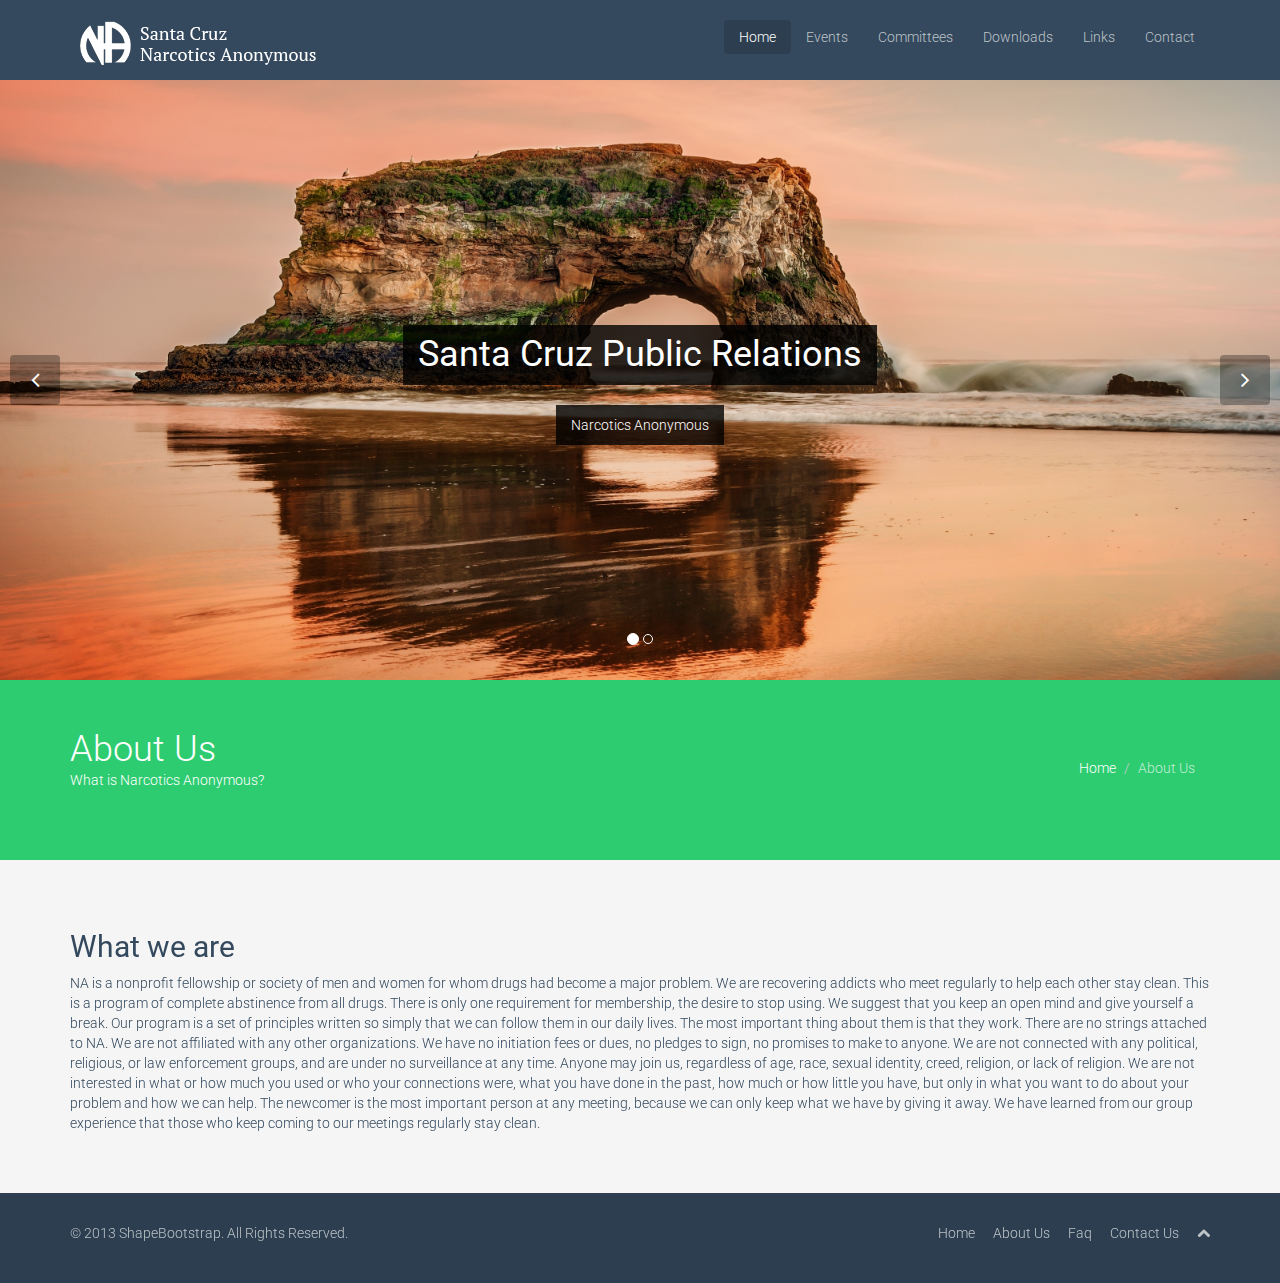
==== commit a6f2720c: "added some changes" ====
--- a/index.html
+++ b/index.html
@@ -73,8 +73,9 @@
                         <div class="row">
                             <div class="col-sm-12">
                                 <div class="carousel-content center centered">
-                                    <h2 class="animation animated-item-1">Santa Cruz Public Relations</h2>
-                                    <p class="animation animated-item-2">Narcotics Anonymous</p>
+                                		<p><h2 class="boxed animation animated-item-1">Santa Cruz Public Relations</h2></p>
+                              	      <p class="boxed animation animated-item-2">Narcotics Anonymous</p>
+                                  
                                 </div>
                             </div>
                         </div>
@@ -85,7 +86,7 @@
                         <div class="row">
                             <div class="col-sm-12">
                                 <div class="carousel-content center centered">
-                                    <p><h2 class="boxed animation anima	ted-item-1">Need help?</h2></p>
+                                     <p><h2 class="boxed animation animated-item-1">Need help?</h2></p>
                                     <p class="boxed animation animated-item-2">Santa Cruz Area NA Helpline: (831) 429-7436</p>
                                     <br>
                                     <a class="btn btn-md animation animated-item-3" href="#">Learn More</a>
@@ -125,272 +126,68 @@
         <a class="next hidden-xs" href="#main-slider" data-slide="next">
             <i class="icon-angle-right"></i>
         </a>
-    </section><!--/#main-slider-->
-
-    <section id="services" class="emerald">
+    </section>
+
+
+ <section id="title" class="emerald">
         <div class="container">
             <div class="row">
-                <div class="col-md-4 col-sm-6">
-                    <div class="media">
-                        <div class="pull-left">
-                            <i class="icon-twitter icon-md"></i>
-                        </div>
-                        <div class="media-body">
-                            <h3 class="media-heading">Twitter Marketing</h3>
-                            <p>Pellentesque habitant morbi tristique senectus et netus et malesuada fames ac turpis egestas. Vestibulum tortor quam, feugiat vitae.</p>
-                        </div>
-                    </div>
-                </div><!--/.col-md-4-->
-                <div class="col-md-4 col-sm-6">
-                    <div class="media">
-                        <div class="pull-left">
-                            <i class="icon-facebook icon-md"></i>
-                        </div>
-                        <div class="media-body">
-                            <h3 class="media-heading">Facebook Marketing</h3>
-                            <p>Pellentesque habitant morbi tristique senectus et netus et malesuada fames ac turpis egestas. Vestibulum tortor quam, feugiat vitae.</p>
-                        </div>
-                    </div>
-                </div><!--/.col-md-4-->
-                <div class="col-md-4 col-sm-6">
-                    <div class="media">
-                        <div class="pull-left">
-                            <i class="icon-google-plus icon-md"></i>
-                        </div>
-                        <div class="media-body">
-                            <h3 class="media-heading">Google Plus Marketing</h3>
-                            <p>Pellentesque habitant morbi tristique senectus et netus et malesuada fames ac turpis egestas. Vestibulum tortor quam, feugiat vitae.</p>
-                        </div>
-                    </div>
-                </div><!--/.col-md-4-->
+                <div class="col-sm-6">
+                    <h1>About Us</h1>
+                    <p>What is Narcotics Anonymous?</p>
+                </div>
+                <div class="col-sm-6">
+                    <ul class="breadcrumb pull-right">
+                        <li><a href="index.html">Home</a></li>
+                        <li class="active">About Us</li>
+                    </ul>
+                </div>
             </div>
         </div>
-    </section><!--/#services-->
-
-    <section id="recent-works">
-        <div class="container">
-            <div class="row">
-                <div class="col-md-3">
-                    <h3>Our Latest Project</h3>
-                    <p>Pellentesque habitant morbi tristique senectus et netus et malesuada fames ac turpis egestas.</p>
-                    <div class="btn-group">
-                        <a class="btn btn-danger" href="#scroller" data-slide="prev"><i class="icon-angle-left"></i></a>
-                        <a class="btn btn-danger" href="#scroller" data-slide="next"><i class="icon-angle-right"></i></a>
-                    </div>
-                    <p class="gap"></p>
-                </div>
-                <div class="col-md-9">
-                    <div id="scroller" class="carousel slide">
-                        <div class="carousel-inner">
-                            <div class="item active">
-                                <div class="row">
-                                    <div class="col-xs-4">
-                                        <div class="portfolio-item">
-                                            <div class="item-inner">
-                                                <img class="img-responsive" src="images/portfolio/recent/item1.png" alt="">
-                                                <h5>
-                                                    Nova - Corporate site template
-                                                </h5>
-                                                <div class="overlay">
-                                                    <a class="preview btn btn-danger" title="Malesuada fames ac turpis egestas" href="images/portfolio/full/item1.jpg" rel="prettyPhoto"><i class="icon-eye-open"></i></a>
-                                                </div>
-                                            </div>
-                                        </div>
-                                    </div>                            
-                                    <div class="col-xs-4">
-                                        <div class="portfolio-item">
-                                            <div class="item-inner">
-                                                <img class="img-responsive" src="images/portfolio/recent/item3.png" alt="">
-                                                <h5>
-                                                    Fornax - Apps site template
-                                                </h5>
-                                                <div class="overlay">
-                                                    <a class="preview btn btn-danger" title="Malesuada fames ac turpis egestas" href="images/portfolio/full/item1.jpg" rel="prettyPhoto"><i class="icon-eye-open"></i></a>
-                                                </div>
-                                            </div>
-                                        </div>
-                                    </div>                            
-                                    <div class="col-xs-4">
-                                        <div class="portfolio-item">
-                                            <div class="item-inner">
-                                                <img class="img-responsive" src="images/portfolio/recent/item2.png" alt="">
-                                                <h5>
-                                                    Flat Theme - Business Theme
-                                                </h5>
-                                                <div class="overlay">
-                                                    <a class="preview btn btn-danger" title="Malesuada fames ac turpis egestas" href="images/portfolio/full/item1.jpg" rel="prettyPhoto"><i class="icon-eye-open"></i></a>
-                                                </div>
-                                            </div>
-                                        </div>
-                                    </div>
-                                </div><!--/.row-->
-                            </div><!--/.item-->
-                            <div class="item">
-                                <div class="row">
-                                    <div class="col-xs-4">
-                                        <div class="portfolio-item">
-                                            <div class="item-inner">
-                                                <img class="img-responsive" src="images/portfolio/recent/item2.png" alt="">
-                                                <h5>
-                                                    Flat Theme - Business Theme
-                                                </h5>
-                                                <div class="overlay">
-                                                    <a class="preview btn btn-danger" title="Malesuada fames ac turpis egestas" href="images/portfolio/full/item1.jpg" rel="prettyPhoto"><i class="icon-eye-open"></i></a>
-                                                </div>
-                                            </div>
-                                        </div>
-                                    </div>
-                                    <div class="col-xs-4">
-                                        <div class="portfolio-item">
-                                            <div class="item-inner">
-                                                <img class="img-responsive" src="images/portfolio/recent/item1.png" alt="">
-                                                <h5>
-                                                    Nova - Corporate site template
-                                                </h5>
-                                                <div class="overlay">
-                                                    <a class="preview btn btn-danger" title="Malesuada fames ac turpis egestas" href="images/portfolio/full/item1.jpg" rel="prettyPhoto"><i class="icon-eye-open"></i></a>
-                                                </div>
-                                            </div>
-                                        </div>
-                                    </div>                            
-                                    <div class="col-xs-4">
-                                        <div class="portfolio-item">
-                                            <div class="item-inner">
-                                                <img class="img-responsive" src="images/portfolio/recent/item3.png" alt="">
-                                                <h5>
-                                                    Fornax - Apps site template
-                                                </h5>
-                                                <div class="overlay">
-                                                    <a class="preview btn btn-danger" title="Malesuada fames ac turpis egestas" href="images/portfolio/full/item1.jpg" rel="prettyPhoto"><i class="icon-eye-open"></i></a>
-                                                </div>
-                                            </div>
-                                        </div>
-                                    </div>
-                                </div>
-                            </div><!--/.item-->
-                        </div>
-                    </div>
-                </div>
-            </div><!--/.row-->
-        </div>
-    </section><!--/#recent-works-->
-
-    <section id="testimonial" class="alizarin">
-        <div class="container">
-            <div class="row">
-                <div class="col-lg-12">
-                    <div class="center">
-                        <h2>What our clients say</h2>
-                        <p>Pellentesque habitant morbi tristique senectus et netus et malesuada fames ac turpis egestas.</p>
-                    </div>
-                    <div class="gap"></div>
-                    <div class="row">
-                        <div class="col-md-6">
-                            <blockquote>
-                                <p>Lorem ipsum dolor sit amet, consectetur adipiscing elit. Integer posuere erat a ante.</p>
-                                <small>Someone famous in <cite title="Source Title">Source Title</cite></small>
-                            </blockquote>
-                            <blockquote>
-                                <p>Lorem ipsum dolor sit amet, consectetur adipiscing elit. Integer posuere erat a ante.</p>
-                                <small>Someone famous in <cite title="Source Title">Source Title</cite></small>
-                            </blockquote>
-                        </div>
-                        <div class="col-md-6">
-                            <blockquote>
-                                <p>Lorem ipsum dolor sit amet, consectetur adipiscing elit. Integer posuere erat a ante.</p>
-                                <small>Someone famous in <cite title="Source Title">Source Title</cite></small>
-                            </blockquote>
-                            <blockquote>
-                                <p>Lorem ipsum dolor sit amet, consectetur adipiscing elit. Integer posuere erat a ante.</p>
-                                <small>Someone famous in <cite title="Source Title">Source Title</cite></small>
-                            </blockquote>
-                        </div>
-                    </div>
-                </div>
-            </div>
-        </div>
-    </section><!--/#testimonial-->
-
-    <section id="bottom" class="wet-asphalt">
-        <div class="container">
-            <div class="row">
-                <div class="col-md-3 col-sm-6">
-                    <h4>About Us</h4>
-                    <p>Pellentesque habitant morbi tristique senectus et netus et malesuada fames ac turpis egestas. Vestibulum tortor quam, feugiat vitae, ultricies eget, tempor sit amet, ante.</p>
-                    <p>Pellentesque habitant morbi tristique senectus.</p>
-                </div><!--/.col-md-3-->
-
-                <div class="col-md-3 col-sm-6">
-                    <h4>Company</h4>
-                    <div>
-                        <ul class="arrow">
-                            <li><a href="#">Company Overview</a></li>
-                            <li><a href="#">Meet The Team</a></li>
-                            <li><a href="#">Our Awesome Partners</a></li>
-                            <li><a href="#">Our Services</a></li>
-                            <li><a href="#">Frequently Asked Questions</a></li>
-                            <li><a href="#">Conatct Us</a></li>
-                            <li><a href="#">Privacy Policy</a></li>
-                            <li><a href="#">Terms of Use</a></li>
-                            <li><a href="#">Copyright</a></li>
-                        </ul>
-                    </div>
-                </div><!--/.col-md-3-->
-
-                <div class="col-md-3 col-sm-6">
-                    <h4>Latest Blog</h4>
-                    <div>
-                        <div class="media">
-                            <div class="pull-left">
-                                <img src="images/blog/thumb1.jpg" alt="">
-                            </div>
-                            <div class="media-body">
-                                <span class="media-heading"><a href="#">Pellentesque habitant morbi tristique senectus</a></span>
-                                <small class="muted">Posted 17 Aug 2013</small>
-                            </div>
-                        </div>
-                        <div class="media">
-                            <div class="pull-left">
-                                <img src="images/blog/thumb2.jpg" alt="">
-                            </div>
-                            <div class="media-body">
-                                <span class="media-heading"><a href="#">Pellentesque habitant morbi tristique senectus</a></span>
-                                <small class="muted">Posted 13 Sep 2013</small>
-                            </div>
-                        </div>
-                        <div class="media">
-                            <div class="pull-left">
-                                <img src="images/blog/thumb3.jpg" alt="">
-                            </div>
-                            <div class="media-body">
-                                <span class="media-heading"><a href="#">Pellentesque habitant morbi tristique senectus</a></span>
-                                <small class="muted">Posted 11 Jul 2013</small>
-                            </div>
-                        </div>
-                    </div>  
-                </div><!--/.col-md-3-->
-
-                <div class="col-md-3 col-sm-6">
-                    <h4>Address</h4>
-                    <address>
-                        <strong>Twitter, Inc.</strong><br>
-                        795 Folsom Ave, Suite 600<br>
-                        San Francisco, CA 94107<br>
-                        <abbr title="Phone">P:</abbr> (123) 456-7890
-                    </address>
-                    <h4>Newsletter</h4>
-                    <form role="form">
-                        <div class="input-group">
-                            <input type="text" class="form-control" autocomplete="off" placeholder="Enter your email">
-                            <span class="input-group-btn">
-                                <button class="btn btn-danger" type="button">Go!</button>
-                            </span>
-                        </div>
-                    </form>
-                </div> <!--/.col-md-3-->
-            </div>
-        </div>
-    </section><!--/#bottom-->
+    </section><!--/#title-->
+
+    <section id="about-us" class="container">
+        <div class="row">
+            <div class="col-sm-12">
+                <h2>What we are</h2>
+                <p>NA is a nonprofit fellowship or society of men and women for whom drugs had become a major problem. We are recovering addicts who meet regularly to help each other stay clean. This is a program of complete abstinence from all drugs. There is only one requirement for membership, the desire to stop using. We suggest that you keep an open mind and give yourself a break. Our program is a set of principles written so simply that we can follow them in our daily lives. The most important thing about them is that they work. There are no strings attached to NA. We are not affiliated with any other organizations. We have no initiation fees or dues, no pledges to sign, no promises to make to anyone. We are not connected with any political, religious, or law enforcement groups, and are under no surveillance at any time. Anyone may join us, regardless of age, race, sexual identity, creed, religion, or lack of religion. We are not interested in what or how much you used or who your connections were, what you have done in the past, how much or how little you have, but only in what you want to do about your problem and how we can help. The newcomer is the most important person at any meeting, because we can only keep what we have by giving it away. We have learned from our group experience that those who keep coming to our meetings regularly stay clean.</p>
+            </div><!--/.col-sm-12-->
+            <!--<div class="col-sm-6">
+                <h2>Our Skills</h2>
+                <div>
+                    <div class="progress">
+                        <div class="progress-bar progress-bar-danger" role="progressbar" aria-valuenow="90" aria-valuemin="0" aria-valuemax="100" style="width: 90%;">
+                            <span>HTML/CSS</span>
+                        </div>
+                    </div>
+                    <div class="progress">
+                        <div class="progress-bar progress-bar-success" role="progressbar" aria-valuenow="70" aria-valuemin="0" aria-valuemax="100" style="width: 70%;">
+                            <span>Wordpress</span>
+                        </div>
+                    </div>
+                    <div class="progress">
+                        <div class="progress-bar" role="progressbar" aria-valuenow="40" aria-valuemin="0" aria-valuemax="100" style="width: 40%;">
+                            <span>Joomla</span>
+                        </div>
+                    </div>
+                    <div class="progress">
+                        <div class="progress-bar progress-bar-info" role="progressbar" aria-valuenow="55" aria-valuemin="0" aria-valuemax="100" style="width: 55%;">
+                            <span>Drupal</span>
+                        </div>
+                    </div>
+                    <div class="progress">
+                        <div class="progress-bar progress-bar-warning" role="progressbar" aria-valuenow="75" aria-valuemin="0" aria-valuemax="100" style="width: 75%;">
+                            <span>PHP</span>
+                        </div>
+                    </div>
+                </div>
+            </div><!--/.col-sm-6-->
+        </div><!--/.row-->
+      </section>
+
+
+
+  <!--/#bottom-->
 
     <footer id="footer" class="midnight-blue">
         <div class="container">
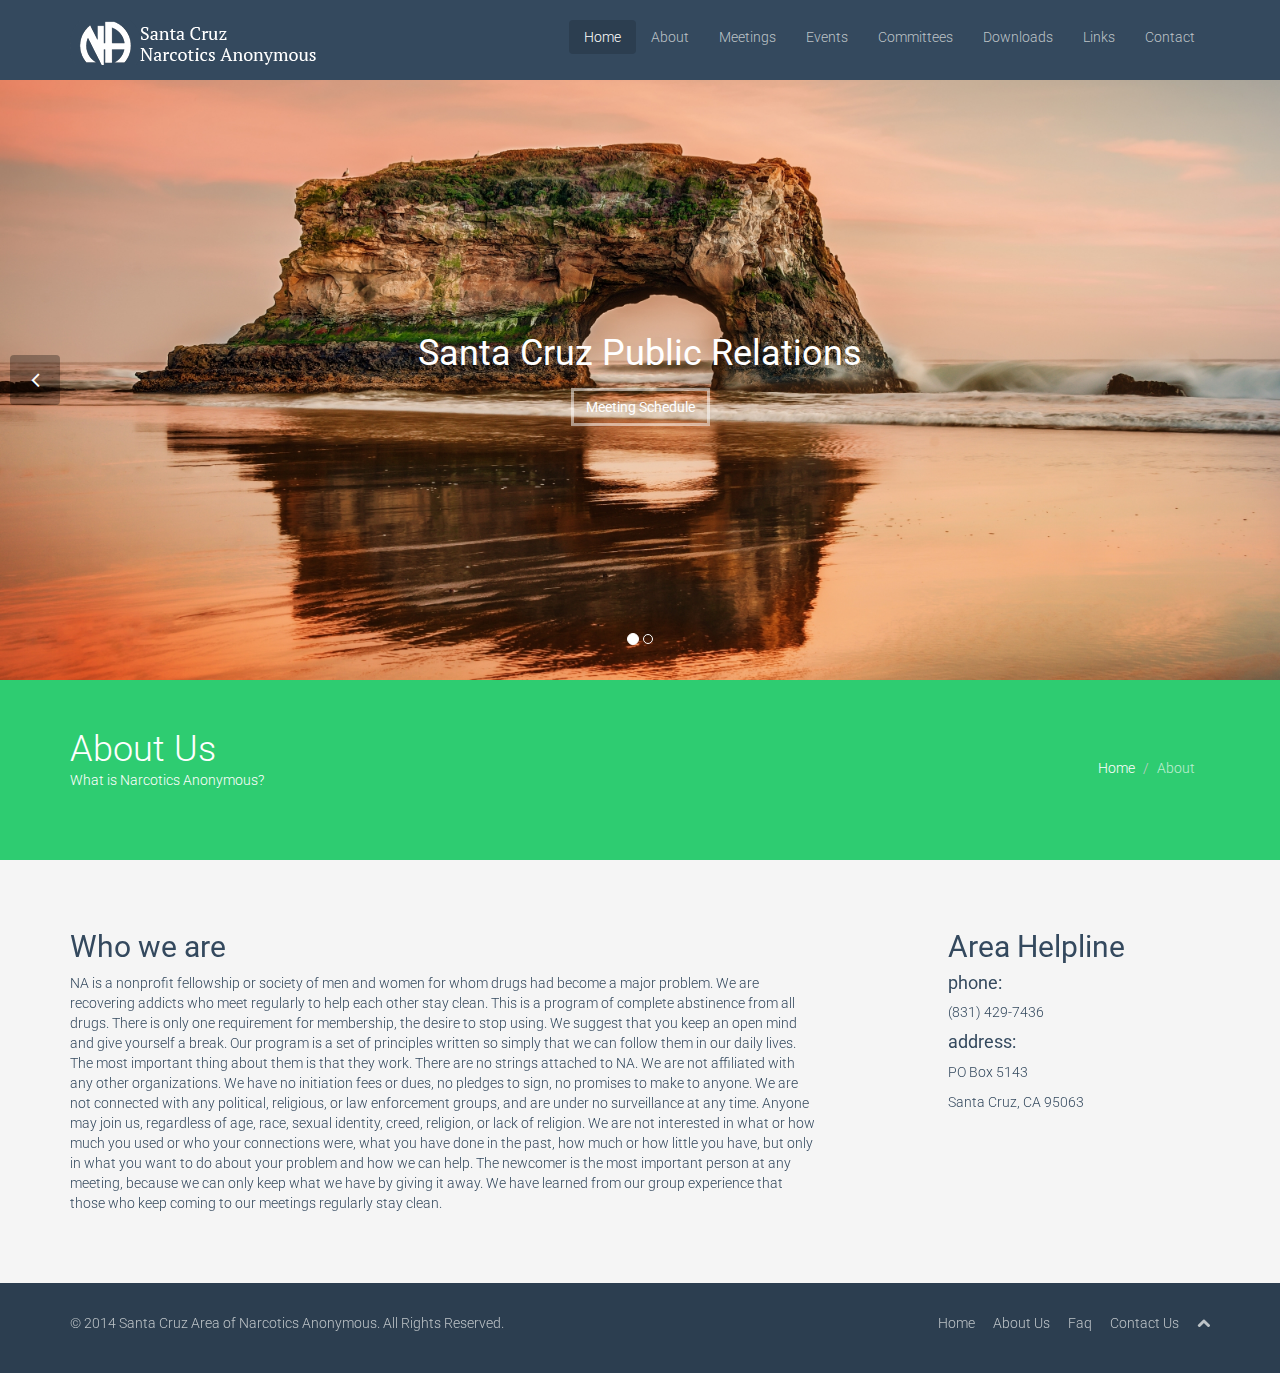
==== commit dbfb4c4d: "got the meeting schedule in there" ====
--- a/index.html
+++ b/index.html
@@ -15,11 +15,11 @@
     <script src="js/html5shiv.js"></script>
     <script src="js/respond.min.js"></script>
     <![endif]-->       
-    <link rel="shortcut icon" href="images/ico/favicon.ico">
-    <link rel="apple-touch-icon-precomposed" sizes="144x144" href="images/ico/apple-touch-icon-144-precomposed.png">
-    <link rel="apple-touch-icon-precomposed" sizes="114x114" href="images/ico/apple-touch-icon-114-precomposed.png">
-    <link rel="apple-touch-icon-precomposed" sizes="72x72" href="images/ico/apple-touch-icon-72-precomposed.png">
-    <link rel="apple-touch-icon-precomposed" href="images/ico/apple-touch-icon-57-precomposed.png">
+    <link rel="shortcut icon" href="images/ico/naicon.ico">
+    <link rel="na-logo-icon" sizes="144x144" href="images/ico/nalogoicon144.png">
+    <link rel="na-logo-icon" sizes="114x114" href="images/ico/nalogoicon114.png">
+    <link rel="na-logo-icon" sizes="72x72" href="images/ico/nalogoicon72.png">
+    <link rel="na-logo-icon" href="images/ico/nalogoicon57.png">
 </head><!--/head-->
 <body>
     <header class="navbar navbar-inverse navbar-fixed-top wet-asphalt" role="banner">
@@ -36,24 +36,11 @@
             <div class="collapse navbar-collapse">
                 <ul class="nav navbar-nav navbar-right">
                     <li class="active"><a href="index.html">Home</a></li>
+                    <li><a href="index.html#about">About</a></li>
+                    <li><a href="meetings.html">Meetings</a></li>
                     <li><a href="about-us.html">Events</a></li>
                     <li><a href="services.html">Committees</a></li>
                     <li><a href="portfolio.html">Downloads</a></li>
-                    <!--
-                    <li class="dropdown">
-                        <a href="#" class="dropdown-toggle" data-toggle="dropdown">Pages <i class="icon-angle-down"></i></a>
-                        <ul class="dropdown-menu">
-                            <li><a href="career.html">Career</a></li>
-                            <li><a href="blog-item.html">Blog Single</a></li>
-                            <li><a href="pricing.html">Pricing</a></li>
-                            <li><a href="404.html">404</a></li>
-                            <li><a href="registration.html">Registration</a></li>
-                            <li class="divider"></li>
-                            <li><a href="privacy.html">Privacy Policy</a></li>
-                            <li><a href="terms.html">Terms of Use</a></li>
-                        </ul>
-                    </li>
-                    -->
                     <li><a href="blog.html">Links</a></li> 
                     <li><a href="contact-us.html">Contact</a></li>
                 </ul>
@@ -73,8 +60,9 @@
                         <div class="row">
                             <div class="col-sm-12">
                                 <div class="carousel-content center centered">
-                                		<p><h2 class="boxed animation animated-item-1">Santa Cruz Public Relations</h2></p>
-                              	      <p class="boxed animation animated-item-2">Narcotics Anonymous</p>
+                                		<p><h2 class="animation animated-item-1">Santa Cruz Public Relations</h2></p>
+                              	      <!--<p class="boxed animation animated-item-2">Narcotics Anonymous</p>-->
+                              			 <a class="btn btn-md animation animated-item-2" href="meetings.html">Meeting Schedule</a>
                                   
                                 </div>
                             </div>
@@ -88,37 +76,12 @@
                                 <div class="carousel-content center centered">
                                      <p><h2 class="boxed animation animated-item-1">Need help?</h2></p>
                                     <p class="boxed animation animated-item-2">Santa Cruz Area NA Helpline: (831) 429-7436</p>
-                                    <br>
-                                    <a class="btn btn-md animation animated-item-3" href="#">Learn More</a>
+                                    
                                 </div>
                             </div>
                         </div>
                     </div>
 					             
-                </div><!--/.item-->
-                <!--
-                <div class="item" style="background-image: url(images/slider/bg3.jpg)">
-                    <div class="container">
-                        <div class="row">
-                            <div class="col-sm-6">
-                                <div class="carousel-content centered">
-                                    <h2 class="animation animated-item-1">Powerful and Responsive Web Design Theme</h2>
-                                    <p class="animation animated-item-2">Pellentesque habitant morbi tristique senectus et netus et malesuada fames</p>
-                                    <a class="btn btn-md animation animated-item-3" href="#">Learn More</a>
-                                </div>
-                            </div>
-                            <div class="col-sm-6 hidden-xs animation animated-item-4">
-                                <div class="centered">
-                                    <div class="embed-container">
-                                        <iframe src="//player.vimeo.com/video/69421653?title=0&amp;byline=0&amp;portrait=0&amp;color=a22c2f" frameborder="0" webkitallowfullscreen mozallowfullscreen allowfullscreen></iframe>
-                                    </div>
-                                </div>
-                            </div>
-                        </div>
-                    </div>
-                </div>   --><!--/.item-->
-             
-            </div><!--/.carousel-inner-->
         </div><!--/.carousel-->
         <a class="prev hidden-xs" href="#main-slider" data-slide="prev">
             <i class="icon-angle-left"></i>
@@ -139,49 +102,35 @@
                 <div class="col-sm-6">
                     <ul class="breadcrumb pull-right">
                         <li><a href="index.html">Home</a></li>
-                        <li class="active">About Us</li>
+                        <li class="active">About</li>
                     </ul>
                 </div>
             </div>
         </div>
     </section><!--/#title-->
 
-    <section id="about-us" class="container">
+    <section id="about" class="container">
         <div class="row">
-            <div class="col-sm-12">
-                <h2>What we are</h2>
+            <div class="col-sm-8">
+                <h2>Who we are</h2>
                 <p>NA is a nonprofit fellowship or society of men and women for whom drugs had become a major problem. We are recovering addicts who meet regularly to help each other stay clean. This is a program of complete abstinence from all drugs. There is only one requirement for membership, the desire to stop using. We suggest that you keep an open mind and give yourself a break. Our program is a set of principles written so simply that we can follow them in our daily lives. The most important thing about them is that they work. There are no strings attached to NA. We are not affiliated with any other organizations. We have no initiation fees or dues, no pledges to sign, no promises to make to anyone. We are not connected with any political, religious, or law enforcement groups, and are under no surveillance at any time. Anyone may join us, regardless of age, race, sexual identity, creed, religion, or lack of religion. We are not interested in what or how much you used or who your connections were, what you have done in the past, how much or how little you have, but only in what you want to do about your problem and how we can help. The newcomer is the most important person at any meeting, because we can only keep what we have by giving it away. We have learned from our group experience that those who keep coming to our meetings regularly stay clean.</p>
-            </div><!--/.col-sm-12-->
-            <!--<div class="col-sm-6">
-                <h2>Our Skills</h2>
-                <div>
-                    <div class="progress">
-                        <div class="progress-bar progress-bar-danger" role="progressbar" aria-valuenow="90" aria-valuemin="0" aria-valuemax="100" style="width: 90%;">
-                            <span>HTML/CSS</span>
-                        </div>
-                    </div>
-                    <div class="progress">
-                        <div class="progress-bar progress-bar-success" role="progressbar" aria-valuenow="70" aria-valuemin="0" aria-valuemax="100" style="width: 70%;">
-                            <span>Wordpress</span>
-                        </div>
-                    </div>
-                    <div class="progress">
-                        <div class="progress-bar" role="progressbar" aria-valuenow="40" aria-valuemin="0" aria-valuemax="100" style="width: 40%;">
-                            <span>Joomla</span>
-                        </div>
-                    </div>
-                    <div class="progress">
-                        <div class="progress-bar progress-bar-info" role="progressbar" aria-valuenow="55" aria-valuemin="0" aria-valuemax="100" style="width: 55%;">
-                            <span>Drupal</span>
-                        </div>
-                    </div>
-                    <div class="progress">
-                        <div class="progress-bar progress-bar-warning" role="progressbar" aria-valuenow="75" aria-valuemin="0" aria-valuemax="100" style="width: 75%;">
-                            <span>PHP</span>
-                        </div>
-                    </div>
+            </div>   <!--/.col-sm-8-->
+            
+            <!--added some space between the two columns-->
+				<div class="col-sm-1"></div>
+            
+          
+            <div class="col-sm-3">
+            		<div>
+                <h2>Area Helpline</h2>
+                <break>
+					<p><h4>phone:</h4> 
+					<p>(831) 429-7436
+					<p><h4>address:</h4>
+					<p>PO Box 5143
+					<p>Santa Cruz, CA 95063                
                 </div>
-            </div><!--/.col-sm-6-->
+            </div><!--/.col-sm-3-->
         </div><!--/.row-->
       </section>
 
@@ -193,7 +142,7 @@
         <div class="container">
             <div class="row">
                 <div class="col-sm-6">
-                    &copy; 2013 <a target="_blank" href="http://shapebootstrap.net/" title="Free Twitter Bootstrap WordPress Themes and HTML templates">ShapeBootstrap</a>. All Rights Reserved.
+                    &copy; 2014 Santa Cruz Area of Narcotics Anonymous. All Rights Reserved.
                 </div>
                 <div class="col-sm-6">
                     <ul class="pull-right">
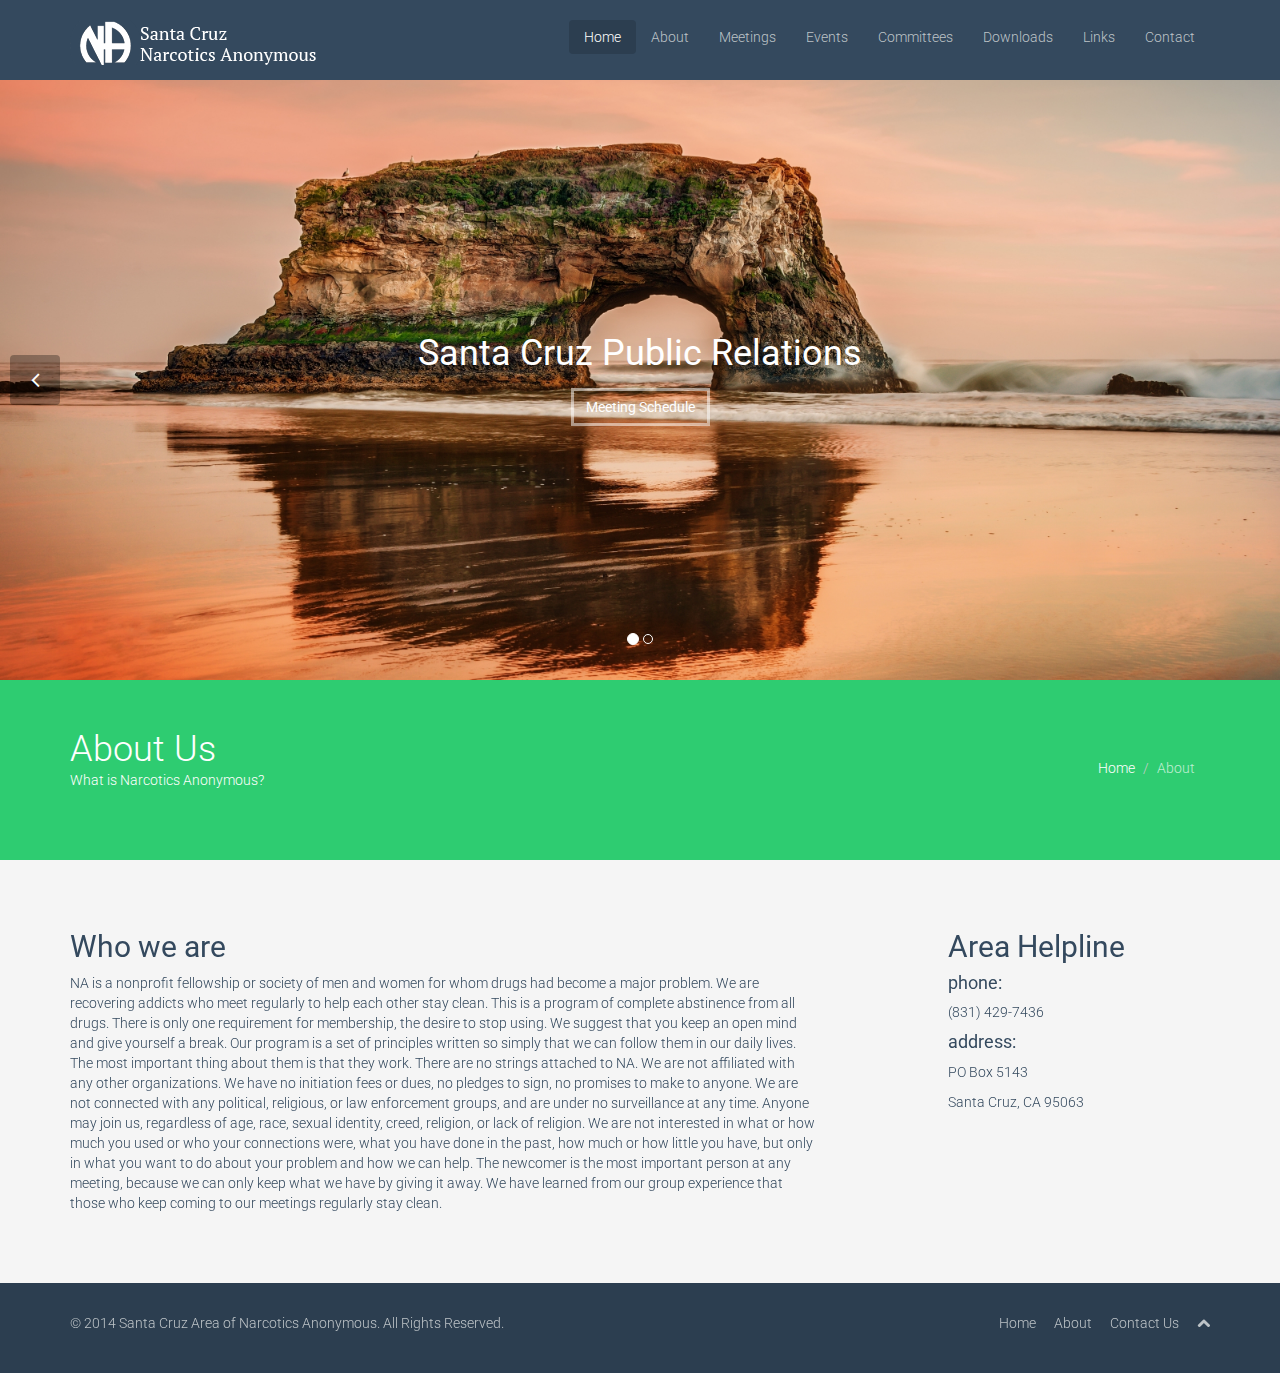
==== commit 02a01f5e: "got home, about, committees, schedule up :)" ====
--- a/index.html
+++ b/index.html
@@ -38,10 +38,10 @@
                     <li class="active"><a href="index.html">Home</a></li>
                     <li><a href="index.html#about">About</a></li>
                     <li><a href="meetings.html">Meetings</a></li>
-                    <li><a href="about-us.html">Events</a></li>
-                    <li><a href="services.html">Committees</a></li>
-                    <li><a href="portfolio.html">Downloads</a></li>
-                    <li><a href="blog.html">Links</a></li> 
+                    <li><a href="events.html">Events</a></li>
+                    <li><a href="committees.html">Committees</a></li>
+                    <li><a href="downloads.html">Downloads</a></li>
+                    <li><a href="links.html">Links</a></li> 
                     <li><a href="contact-us.html">Contact</a></li>
                 </ul>
             </div>
@@ -69,7 +69,7 @@
                         </div>
                     </div>
                 </div><!--/.item-->
-                <div class="item" style="background-image: url(images/slider/santacruzarchway.jpg)">
+                <div class="item" style="background-image: url(images/slider/santacruzboardwalk.jpg)">
                     <div class="container">
                         <div class="row">
                             <div class="col-sm-12">
@@ -136,7 +136,7 @@
 
 
 
-  <!--/#bottom-->
+ <!--/#bottom-->
 
     <footer id="footer" class="midnight-blue">
         <div class="container">
@@ -146,10 +146,9 @@
                 </div>
                 <div class="col-sm-6">
                     <ul class="pull-right">
-                        <li><a href="#">Home</a></li>
-                        <li><a href="#">About Us</a></li>
-                        <li><a href="#">Faq</a></li>
-                        <li><a href="#">Contact Us</a></li>
+                        <li><a href="index.html">Home</a></li>
+                        <li><a href="index.html#about">About</a></li>
+                        <li><a href="contact-us.html">Contact Us</a></li>
                         <li><a id="gototop" class="gototop" href="#"><i class="icon-chevron-up"></i></a></li><!--#gototop-->
                     </ul>
                 </div>
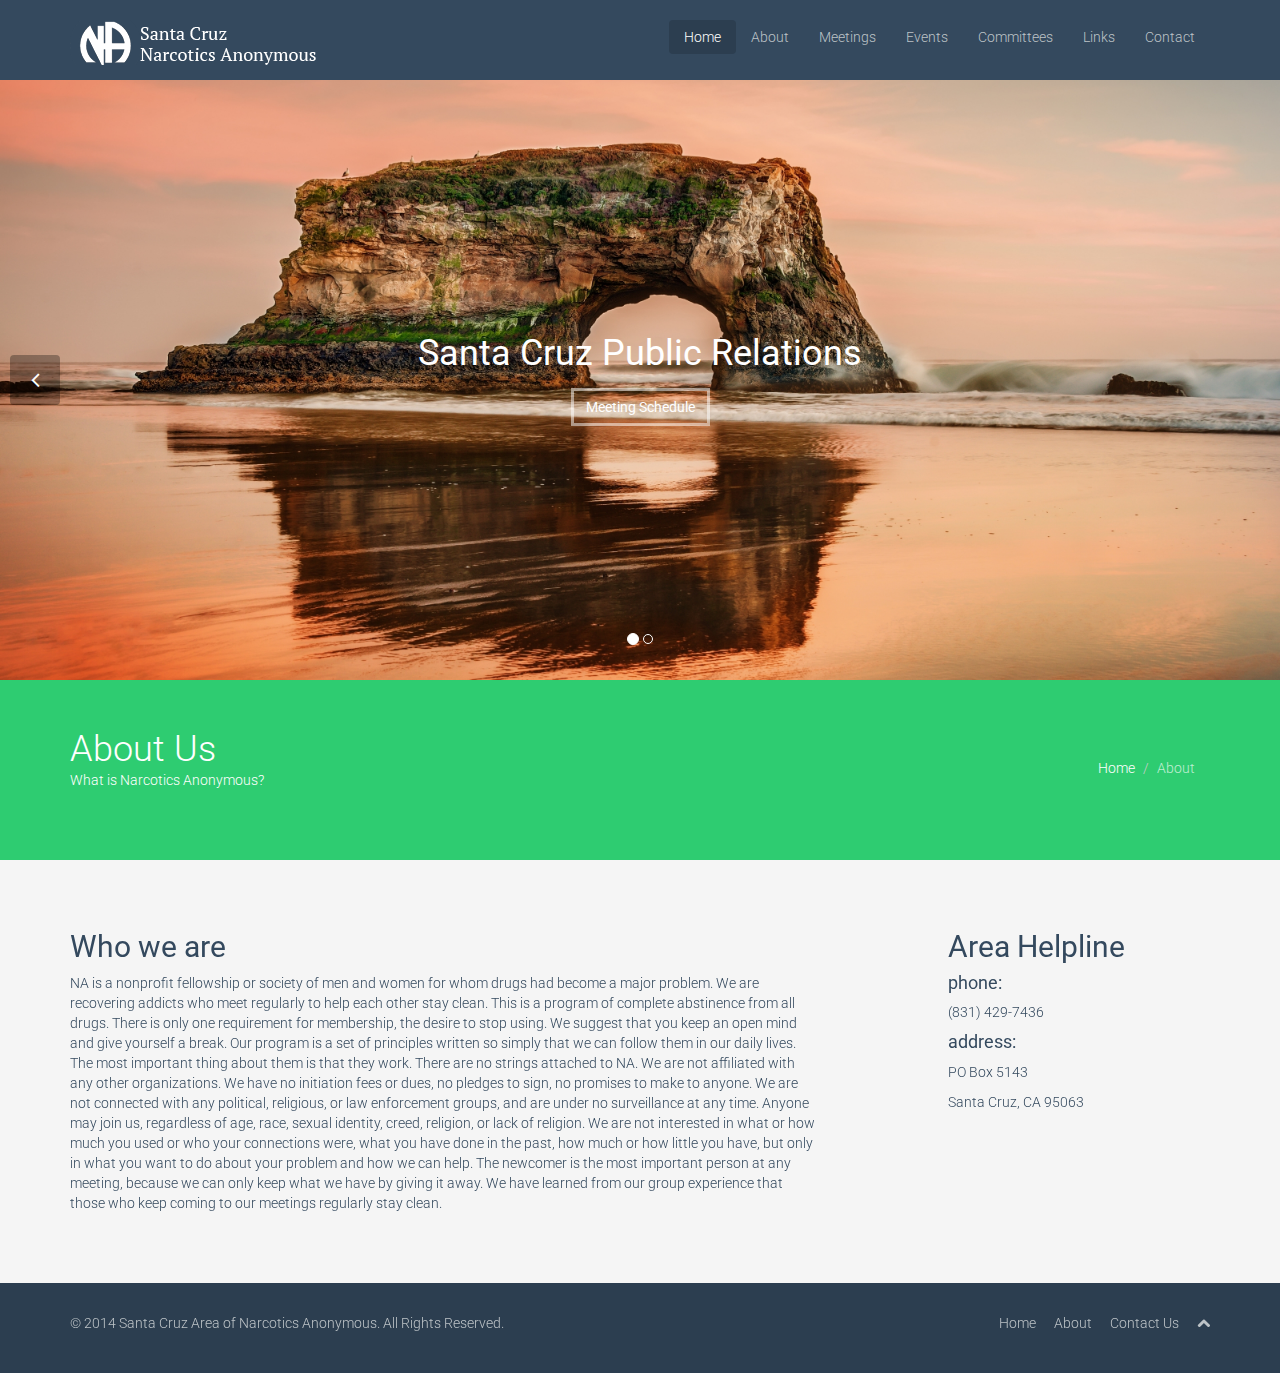
==== commit de652ea5: "couple changes with greg" ====
--- a/index.html
+++ b/index.html
@@ -40,7 +40,6 @@
                     <li><a href="meetings.html">Meetings</a></li>
                     <li><a href="events.html">Events</a></li>
                     <li><a href="committees.html">Committees</a></li>
-                    <li><a href="downloads.html">Downloads</a></li>
                     <li><a href="links.html">Links</a></li> 
                     <li><a href="contact-us.html">Contact</a></li>
                 </ul>
